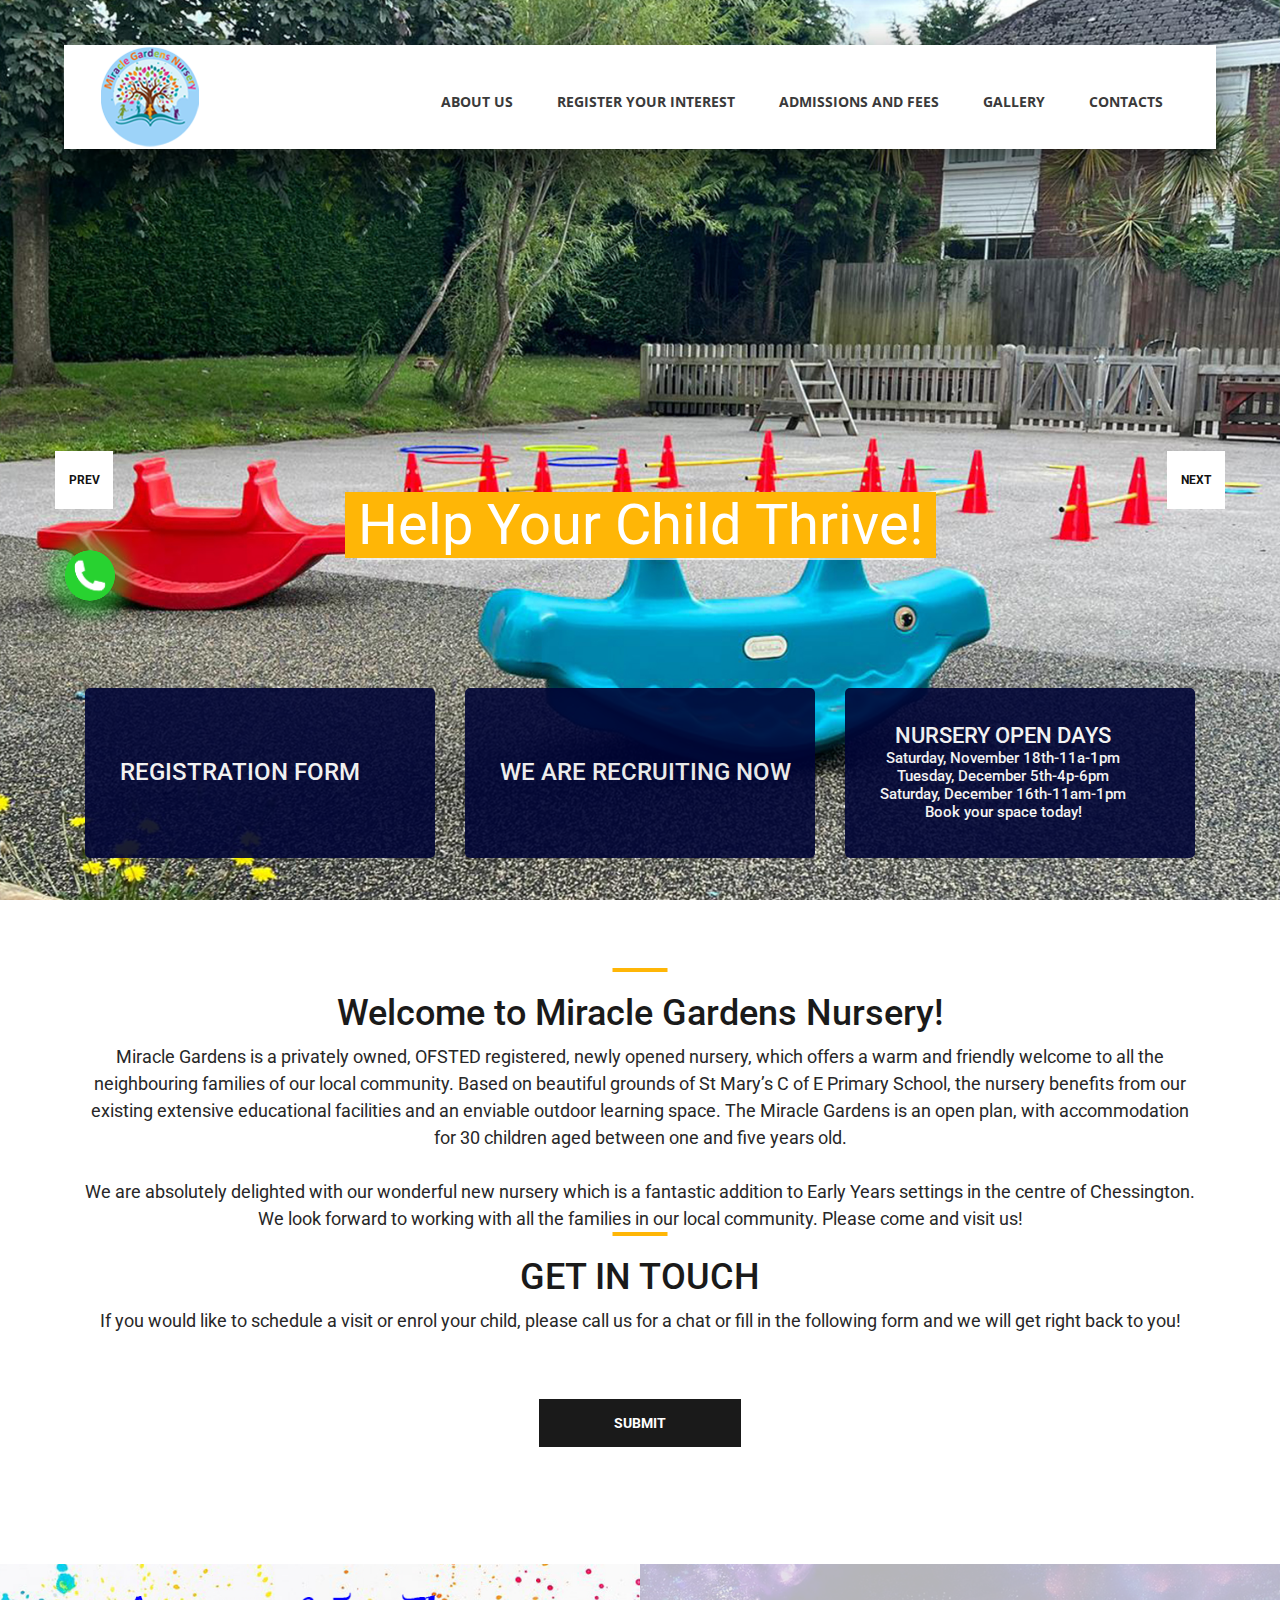
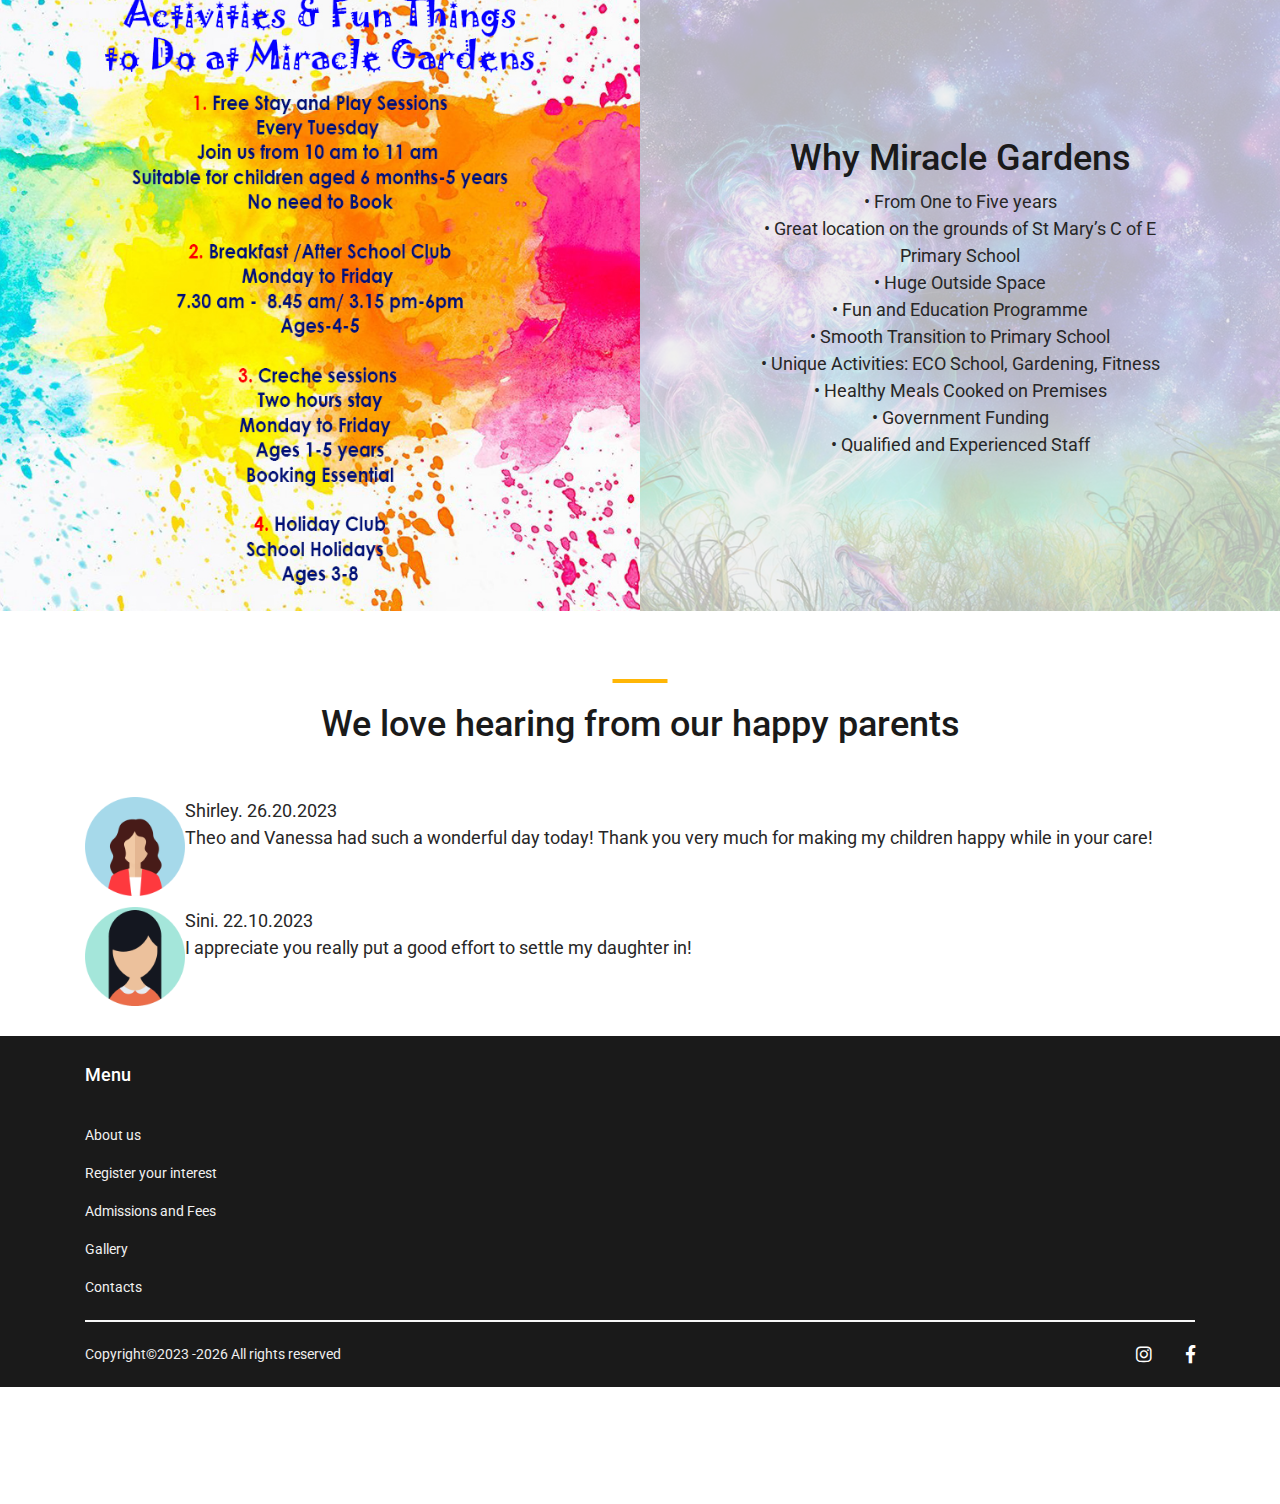
==== index.html @ a9e548b2 "vb" ====
<!DOCTYPE html>
<html lang="uk">
<head>
	<!-- Google tag (gtag.js) -->
<script async src="https://www.googletagmanager.com/gtag/js?id=G-5FJXS521YR"></script>
<script>
  window.dataLayer = window.dataLayer || [];
  function gtag(){dataLayer.push(arguments);}
  gtag('js', new Date());

  gtag('config', 'G-5FJXS521YR');
</script>
<title>Miracle Gardens Nursery</title>
<meta charset="utf-8">
<meta http-equiv="X-UA-Compatible" content="IE=edge">

<meta name="viewport" content="width=device-width, initial-scale=1">
<meta name="keywords" content="....">
<meta name="description" content="...">
<meta property="og:title" content="...">
<meta property="og:description" content="...">
<link rel="stylesheet" type="text/css" href="styles/bootstrap4/bootstrap.min.css">
<link href="plugins/fontawesome-free-5.0.1/css/fontawesome-all.css" rel="stylesheet" type="text/css">
<link rel="stylesheet" type="text/css" href="plugins/OwlCarousel2-2.2.1/owl.carousel.css">
<link rel="stylesheet" type="text/css" href="plugins/OwlCarousel2-2.2.1/owl.theme.default.css">
<link rel="stylesheet" type="text/css" href="plugins/OwlCarousel2-2.2.1/animate.css">
<link rel="stylesheet" type="text/css" href="styles/main_styles.css">
<link rel="stylesheet" type="text/css" href="styles/responsive.css">
</head>
<body>

<div class="super_container">

	<!-- Header -->

	<header class="header d-flex flex-row">
		<div class="header_content d-flex flex-row align-items-center">
			<!-- Logo -->
			<div class="logo_container">
				<div class="logo">
					<img src="images/logo.png" alt="" class="logo_img">
					
				</div>
			</div>

			<!-- Main Navigation -->
			<nav class="main_nav_container">
				<div class="main_nav">
					<ul class="main_nav_list">
						
						<li class="main_nav_item"><a href="about_us.html">About us</a></li>
						<li class="main_nav_item"><a href="form.html">Register your interest</a></li>
						<li class="main_nav_item"><a href="company.html">Admissions and Fees</a></li>
						<li class="main_nav_item"><a href="photo_galler.html">Gallery</a></li>
						<li class="main_nav_item"><a href="contact.html">Contacts</a></li>
					</ul>
				</div>
			</nav>
		</div>
		<div class="header_side d-flex flex-row justify-content-center align-items-center">
			<img src="images/phone-call.svg" alt="">
			<span>+44(0)78 7372 5965
			</span>
			
		</div>

		<!-- Hamburger -->
		<div class="hamburger_container">
			<i class="fas fa-bars trans_200"></i>
		</div>

	</header>
	<a href="tel:+4407873725965"><img src="images/tel.png" alt="" class="tel"></a>
	<!-- Menu -->
	<div class="menu_container menu_mm">

		<!-- Menu Close Button -->
		<div class="menu_close_container">
			<div class="menu_close"></div>
		</div>

		<!-- Menu Items -->
		<div class="menu_inner menu_mm">
			<div class="menu menu_mm">
				<ul class="menu_list menu_mm">
					
					<li class="menu_item menu_mm"><a href="about_us.html">About us</a></li>
					<li class="menu_item menu_mm"><a href="form.html">Register your interest</a></li>
					<li class="menu_item menu_mm"><a href="company.html">Admissions and Fees</a></li>
					<li class="menu_item menu_mm"><a href="photo_galler.html">Gallery</a></li>
					<li class="menu_item menu_mm"><a href="contact.html">Contacts</a></li>
				</ul>

				<!-- Menu Social -->
				
				<div class="menu_social_container menu_mm">
					<ul class="menu_social menu_mm">
						<li class="menu_social_item menu_mm"><a href="#"><i class="fab fa-instagram"></i></a></li>
						<li class="menu_social_item menu_mm"><a href="#"><i class="fab fa-facebook-f"></i></a></li>
					</ul>
				</div>

				
			</div>

		</div>

	</div>
	
	<!-- Home -->

	<div class="home">

		<!-- Hero Slider -->
		<div class="hero_slider_container">
			<div class="hero_slider owl-carousel">
				
				<!-- Hero Slide -->
				<div class="hero_slide">
					<div class="hero_slide_background" style="background-image:url(images/slider_background.jpg)"></div>
					<div class="hero_slide_container d-flex flex-column align-items-center justify-content-center">
						<div class="hero_slide_content text-center">
							<h1 data-animation-in="fadeInUp" data-animation-out="animate-out fadeOut"><span>Help Your Child Thrive!</span></h1>
						</div>
					</div>
				</div>
				
				<!-- Hero Slide -->
				<div class="hero_slide">
					<div class="hero_slide_background" style="background-image:url(images/slider_background1.jpg)"></div>
					<div class="hero_slide_container d-flex flex-column align-items-center justify-content-center">
						<div class="hero_slide_content text-center">
							<h1 data-animation-in="fadeInUp" data-animation-out="animate-out fadeOut"><span>Childcare Starts and Finishes with Love</span>  </h1>
						</div>
					</div>
				</div>
				
				<!-- Hero Slide -->
				<div class="hero_slide">
					<div class="hero_slide_background" style="background-image:url(images/slider_background2.jpg)"></div>
					<div class="hero_slide_container d-flex flex-column align-items-center justify-content-center">
						<div class="hero_slide_content text-center">
							<h1 data-animation-in="fadeInUp" data-animation-out="animate-out fadeOut"><span>The best care for your child</span></h1>
						</div>
					</div>
				</div>

			</div>

			<div class="hero_slider_left hero_slider_nav trans_200"><span class="trans_200">prev</span></div>
			<div class="hero_slider_right hero_slider_nav trans_200"><span class="trans_200">next</span></div>
		</div>

	</div>

	<div class="hero_boxes">
		<div class="hero_boxes_inner">
			<div class="container">
				<div class="row">

					<div class="col-lg-4 hero_box_col">
						<a href="form.html"><div class="hero_box d-flex flex-row align-items-center justify-content-start">
							
							<div class="hero_box_content">
								<h2 class="hero_box_title">REGISTRATION FORM</h2>
								
							</div>
						</div></a>
					</div>

					<div class="col-lg-4 hero_box_col">
						<a href="vacancies.html"><div class="hero_box d-flex flex-row align-items-center justify-content-start">
							
							<div class="hero_box_content">
								<h2 class="hero_box_title">WE ARE RECRUITING NOW</h2>
								
							</div>
						</div></a>
					</div>

					<div class="col-lg-4 hero_box_col">
						<a href="#"><div class="hero_box d-flex flex-row align-items-center justify-content-start">
							
							<div class="hero_box_content">
								<h2 class="hero_box_titleq">
									<div class="titleq">NURSERY OPEN DAYS</div>
									
									Saturday, November 18th-11a-1pm
									<br>Tuesday, December 5th-4p-6pm
									<br>Saturday, December 16th-11am-1pm
									<br>Book your space today!
									
									
								 </h2>
							
							</div>
						</div></a>
					</div>

				</div>
			</div>
		</div>
	</div>

	<!-- Popular -->

	<div class="popular page_section1">
		<div class="container">
			<div class="row">
				<div class="col">
					<div class="section_title text-center">
						<h1> Welcome to Miracle Gardens Nursery!</h1>
						<div class="info-title">  
							Miracle Gardens is a privately owned, OFSTED registered, newly opened nursery, which offers a warm and friendly welcome to all the neighbouring families of our local community.
							Based on beautiful grounds of St Mary’s C of E Primary School, the nursery benefits from our existing extensive educational facilities and an enviable outdoor learning space. 
							The Miracle Gardens is an open plan, with accommodation for 30 children aged between one and five years old.
							<br><br>We are absolutely delighted with our wonderful new nursery which is a fantastic addition to Early Years settings in the centre of Chessington. 
							We look forward to working with all the families in our local community. 
							Please come and visit us!
							
							</div>
							<div class="info-title">
								<h1>GET IN TOUCH</h1>
								If you would like to schedule a visit or enrol your child, please call us for a chat or fill in the following form and we will get right back to you!
								<div class=" d-flex flex-column align-items-center justify-content-center">
	
									<div class="text-center">
										
										<div class="button button_1 register_button mx-auto trans_200"><a href="contact.html">submit</a></div>
									</div>
								</div>
								
							</div>
					</div>
				</div>
			</div>

			
		</div>		
	</div>

	<!-- Register -->

	<div class="register">

		<div class="container-fluid">
			
			<div class="row row-eq-height">
				

				

				<div class="col-lg-6 nopadding">
					
					<!-- Register -->

					<div class="register_section d-flex flex-column align-items-center justify-content-center">
						<div class="search_background1" style="background-image:url(images/post_background.jpg);"></div>
						<div class="register_content text-center">
							
							
							
						</div>
					</div>

				</div>
				<div class="col-lg-6 nopadding">
					
					<!-- Search -->

					<div class="search_section d-flex flex-column align-items-center justify-content-center">
						<div class="search_background" style="background-image:url(images/search_background.jpg);"></div>
						<div class="search_content text-center">
							<h1 class="search_title">Why Miracle Gardens</h1>
							•	From One to Five years 
							<br>•	Great location on the grounds of St Mary’s C of E Primary School
							<br>•	Huge Outside Space
							<br>•	Fun and Education Programme
							<br>•	Smooth Transition to Primary School
							<br>•	Unique Activities: ECO School, Gardening, Fitness
							<br>•	Healthy Meals Cooked on Premises
							<br>•	Government Funding 
							<br>•	Qualified and Experienced Staff
							

							



						</div> 
					</div>

				</div>


			</div>
		</div>
	</div>

	<!-- Services -->

	<div class="popular page_section1">
		<div class="container">
			<div class="row">
				<div class="col">
					<div class="section_title text-center">
						<h1>We love hearing from our happy parents</h1>
						<div class="rec"><img src="images/per1.png" alt="" class="person">
							<div class="info-title1"> 
								Shirley. 26.20.2023
								<br>Theo and Vanessa had such a wonderful day today! 
								Thank you very much for making my children happy while in your care! 
								
							
							</div> </div>
							<div class="rec"><img src="images/per2.png" alt="" class="person">
								<div class="info-title1"> 
									Sini. 22.10.2023                                                                                     
<br>I appreciate you really put a good effort to settle my daughter in!

									
								
								</div> </div>
						
							
				</div>
			</div>

			
		</div>		
	</div>

	<!-- Testimonials -->

	

	<!-- Events -->

	

	<!-- Footer -->

	<footer class="footer">
		<div class="container">
			
			<!-- Newsletter -->

			

			<!-- Footer Content -->

			<div class="footer_content">
				<div class="row">

					<!-- Footer Column - About -->
				

					<!-- Footer Column - Menu -->

					<div class="col-lg-3 footer_col">
						<div class="footer_column_title">Menu</div>
						<div class="footer_column_content">
							<ul>
							
								<li class="footer_list_item"><a href="about_us.html">About us</a></li>
								<li class="footer_list_item"><a href="form.html">Register your interest</a></li>
								<li class="footer_list_item"><a href="company.html">Admissions and Fees</a></li>
								<li class="footer_list_item"><a href="photo_galler.html">Gallery</a></li>
								<li class="footer_list_item"><a href="contact.html">Contacts</a></li>
							</ul>
						</div>
					</div>

					<!-- Footer Column - Usefull Links -->

					

					<!-- Footer Column - Contact -->

					

				</div>
			</div>

			<!-- Footer Copyright -->

			<div class="footer_bar d-flex flex-column flex-sm-row align-items-center">
				<div class="footer_copyright">
					<span><!-- Link back to Colorlib can't be removed. Template is licensed under CC BY 3.0. -->
Copyright&copy;2023 -<script>document.write(new Date().getFullYear());</script> All rights reserved<i  aria-hidden="true"></i><a href="#"></a>
<!-- Link back to Colorlib can't be removed. Template is licensed under CC BY 3.0. --></span>
				</div>
				<div class="footer_social ml-sm-auto">
					<ul class="menu_social">
						<li class="menu_social_item"><a href="#"><i class="fab fa-instagram"></i></a></li>
						<li class="menu_social_item"><a href="#"><i class="fab fa-facebook-f"></i></a></li>
					</ul>
				</div>
			</div>

		</div>
	</footer>

</div>

<script src="js/jquery-3.2.1.min.js"></script>
<script src="styles/bootstrap4/popper.js"></script>
<script src="styles/bootstrap4/bootstrap.min.js"></script>
<script src="plugins/greensock/TweenMax.min.js"></script>
<script src="plugins/greensock/TimelineMax.min.js"></script>
<script src="plugins/scrollmagic/ScrollMagic.min.js"></script>
<script src="plugins/greensock/animation.gsap.min.js"></script>
<script src="plugins/greensock/ScrollToPlugin.min.js"></script>
<script src="plugins/OwlCarousel2-2.2.1/owl.carousel.js"></script>
<script src="plugins/scrollTo/jquery.scrollTo.min.js"></script>
<script src="plugins/easing/easing.js"></script>
<script src="js/custom.js"></script>

</body>
</html>
---- styles/main_styles.css ----
@charset "utf-8";
/* CSS Document */

/******************************

COLOR PALETTE




[Table of Contents]

1. Fonts
2. Body and some general stuff
3. Header
	3.1 Logo
	3.2 Main Nav
	3.3 Header Side
	3.4 Hamburger
4. Menu
	4.1 Menu Social
	4.2 Menu copyright
5. Home
	5.1 Hero Slider
	5.2 Hero Slider Navigation
6. Hero Boxes
7. Page Section
8. Buttons
9. Popular
10. Register
11. Search
	11.1 Search Form
12. Services
13. Testimonials
14. Events
15. Footer
	15.1 Newsletter
	15.2 Footer Content
	15.3 Footer Copyright


******************************/

/***********
1. Fonts
***********/

@import url('https://fonts.googleapis.com/css?family=Open+Sans:400,600,700,800|Roboto:400,500,700');

/*********************************
2. Body and some general stuff
*********************************/

*
{
	margin: 0;
	padding: 0;
	-webkit-font-smoothing: antialiased;
	-webkit-text-shadow: rgba(0,0,0,.01) 0 0 1px;
	text-shadow: rgba(0,0,0,.01) 0 0 1px;
}
body
{
	font-family: 'Roboto', sans-serif;
	font-size: 18px;
	font-weight: 400;
	background: #FFFFFF;
	color: #272727;
}
.info-title {
	text-align: center;
}
.info-title1 {
	text-align:left;
	margin-top: 50px;
}
.rec {
	width: 100%;
	height: 60px;
}
.person {
	max-width: 9%;
	float: left;
}
div
{
	display: block;
	position: relative;
	-webkit-box-sizing: border-box;
    -moz-box-sizing: border-box;
    box-sizing: border-box;
}
ul
{
	list-style: none;
	margin-bottom: 0px;
}
p
{
	font-family: 'Roboto', sans-serif;
	font-size: 14px;
	line-height: 2.29;
	font-weight: 400;
	color: #131313;
	-webkit-font-smoothing: antialiased;
	-webkit-text-shadow: rgba(0,0,0,.01) 0 0 1px;
	text-shadow: rgba(0,0,0,.01) 0 0 1px;
}
p a
{
	display: inline;
	position: relative;
	color: inherit;
	border-bottom: solid 1px #ffa07f;
	-webkit-transition: all 200ms ease;
	-moz-transition: all 200ms ease;
	-ms-transition: all 200ms ease;
	-o-transition: all 200ms ease;
	transition: all 200ms ease;
}
a, a:hover, a:visited, a:active, a:link
{
	text-decoration: none;
	-webkit-font-smoothing: antialiased;
	-webkit-text-shadow: rgba(0,0,0,.01) 0 0 1px;
	text-shadow: rgba(0,0,0,.01) 0 0 1px;
}
p a:active
{
	position: relative;
	color: #FF6347;
}
p a:hover
{
	color: #FFFFFF;
	background: #ffa07f;
}
p a:hover::after
{
	opacity: 0.2;
}
::selection
{
	background: #FFD266;
	color: #C88E00;
}
p::selection
{
	background: #FFD266;
	color: #C88E00;
}
h1{font-size: 36px;}
h2{font-size: 22px;}
h3{font-size: 18px;}
h4{font-size: 14px;}
h5{font-size: 11px;}
h1, h2, h3, h4, h5, h6
{
	font-family: 'Roboto', sans-serif;
	-webkit-font-smoothing: antialiased;
	-webkit-text-shadow: rgba(0,0,0,.01) 0 0 1px;
	text-shadow: rgba(0,0,0,.01) 0 0 1px;
}
h1::selection, 
h2::selection, 
h3::selection, 
h4::selection, 
h5::selection, 
h6::selection
{
	
}
::-webkit-input-placeholder
{
	font-size: 14px !important;
	font-weight: 500 !important;
	color: #a5a5a5 !important;
}
:-moz-placeholder /* older Firefox*/
{
	font-size: 14px !important;
	font-weight: 500 !important;
	color: #a5a5a5 !important;
}
::-moz-placeholder /* Firefox 19+ */ 
{
	font-size: 14px !important;
	font-weight: 500 !important;
	color: #a5a5a5 !important;
} 
:-ms-input-placeholder
{ 
	font-size: 14px !important;
	font-weight: 500 !important;
	color: #a5a5a5 !important;
}
::input-placeholder
{
	font-size: 14px !important;
	font-weight: 500 !important;
	color: #a5a5a5 !important;
}
.form-control
{
	color: #db5246;
}
section
{
	display: block;
	position: relative;
	box-sizing: border-box;
}
.clear
{
	clear: both;
}
.clearfix::before, .clearfix::after
{
	content: "";
	display: table;
}
.clearfix::after
{
	clear: both;
}
.clearfix
{
	zoom: 1;
}
.float_left
{
	float: left;
}
.float_right
{
	float: right;
}
.trans_200
{
	-webkit-transition: all 200ms ease;
	-moz-transition: all 200ms ease;
	-ms-transition: all 200ms ease;
	-o-transition: all 200ms ease;
	transition: all 200ms ease;
}
.trans_300
{
	-webkit-transition: all 300ms ease;
	-moz-transition: all 300ms ease;
	-ms-transition: all 300ms ease;
	-o-transition: all 300ms ease;
	transition: all 300ms ease;
}
.trans_400
{
	-webkit-transition: all 400ms ease;
	-moz-transition: all 400ms ease;
	-ms-transition: all 400ms ease;
	-o-transition: all 400ms ease;
	transition: all 400ms ease;
}
.trans_500
{
	-webkit-transition: all 500ms ease;
	-moz-transition: all 500ms ease;
	-ms-transition: all 500ms ease;
	-o-transition: all 500ms ease;
	transition: all 500ms ease;
}
.fill_height
{
	height: 100%;
}
.container1 {
	height: auto;
	width: 100%;
}
.super_container
{
	width: 100%;
	overflow: hidden;
}
.prlx_parent
{
	overflow: hidden;
}
.prlx
{
	height: 130% !important;
}
.nopadding
{
	padding: 0px !important;
}

/*********************************
3. Header
*********************************/

.header
{
	position: fixed;
	top: 45px;
	left: 50%;
	-webkit-transform: translateX(-50%);
	-moz-transform: translateX(-50%);
	-ms-transform: translateX(-50%);
	-o-transform: translateX(-50%);
	transform: translateX(-50%);
	width: 1318px;
	height: 104px;
	background: #FFFFFF;
	z-index: 10;
	-webkit-transition: all 200ms ease;
	-moz-transition: all 200ms ease;
	-ms-transition: all 200ms ease;
	-o-transition: all 200ms ease;
	transition: all 200ms ease;
}
.header.scrolled
{	
	top: 15px;
}
.header.scrolled .header_content::before
{
	box-shadow: 0px 20px 49px rgba(0,0,0,0.17);
}
.header_content
{
	width: calc(100% - 279px);
	height: 100%;
}
.header_content::before
{
	display: block;
	position: absolute;
	top: 0;
	left: 0;
	width: 100%;
	height: 100%;
	content: '';
	box-shadow: 0px 20px 49px rgba(0,0,0,0.67);
	z-index: -1;
}

/*********************************
3.1 Logo
*********************************/

.logo_container
{
	display: inline-block;
	padding-left: 36px;
}
.logo span
{
	font-family: 'Open Sans', sans-serif;
	font-size: 30px;
	font-weight: 900;
	color: #3a3a3a;
	vertical-align: middle;
	text-transform: uppercase;
	margin-left: 3px;
}

/*********************************
3.2 Main Nav
*********************************/

.main_nav_container
{
	display: inline-block;
	margin-left: auto;
	padding-right: 93px;
}
.main_nav
{
	margin-top: 7px;
}
.main_nav_item
{
	display: inline-block;
	margin-right: 40px;
}
.main_nav_item:last-child
{
	margin-right: 0px;
}
.main_nav_item a
{
	font-family: 'Open Sans', sans-serif;
	font-size: 14px;
	text-transform: uppercase;
	font-weight: 700;
	color: #3a3a3a;
	-webkit-transition: all 200ms ease;
	-moz-transition: all 200ms ease;
	-ms-transition: all 200ms ease;
	-o-transition: all 200ms ease;
	transition: all 200ms ease;
}
.main_nav_item a:hover
{
	color: #ffb606;
}

/*********************************
3.3 Header Side
*********************************/

.header_side
{
	width: 279px;
	height: 100%;
	background: #ffb606;
}
.header_side img
{
	width: 29px;
	height: 29px;
}
.header_side span
{
	display: block;
	position: relative;
	font-size: 18px;
	font-weight: 500;
	color: #FFFFFF;
	padding-left: 12px;
}

/*********************************
3.4 Hamburger
*********************************/

.hamburger_container
{
	position: absolute;
	top: 50%;
	-webkit-transform: translateY(-50%);
	-moz-transform: translateY(-50%);
	-ms-transform: translateY(-50%);
	-o-transform: translateY(-50%);
	transform: translateY(-50%);
	right: 20px;
	display: none;
	cursor: pointer;
}
.hamburger_container i
{
	font-size: 24px;
	padding: 10px;
	color: #3a3a3a;
}
.hamburger_container:hover i
{
	color: #ffb606;
}

/*********************************
4. Menu
*********************************/

.menu_container
{
	position: fixed;
	top: 0;
	right: -50vw;
	width: 50vw;
	height: 100vh;
	background: #FFFFFF;
	z-index: 12;
	-webkit-transition: all 0.6s ease;
	-moz-transition: all 0.6s ease;
	-ms-transition: all 0.6s ease;
	-o-transition: all 0.6s ease;
	transition: all 0.6s ease;
	visibility: hidden;
	opacity: 0;
}
.menu_container.active
{
	visibility: visible;
	opacity: 1;
	right: 0;
}
.menu
{
	position: absolute;
	top:150px;
	left: 0;
	padding-left: 15%;
}
.menu_list
{
	-webkit-transform: translateY(3.5rem);
	-moz-transform: translateY(3.5rem);
	-ms-transform: translateY(3.5rem);
	-o-transform: translateY(3.5rem);
	transform: translateY(3.5rem);
	-webkit-transition: all 200ms ease;
	-moz-transition: all 200ms ease;
	-ms-transition: all 200ms ease;
	-o-transition: all 200ms ease;
	transition: all 1000ms 600ms ease;
	opacity: 0;
}
.menu_container.active .menu_list
{
	-webkit-transform: translateY(0px);
	-moz-transform: translateY(0px);
	-ms-transform: translateY(0px);
	-o-transform: translateY(0px);
	transform: translateY(0px);
	opacity: 1;
}
.menu_item
{
	margin-bottom: 9px;
}
.menu_item a
{
	font-family: 'Open Sans', sans-serif;
	font-size: 36px;
	font-weight: 700;
	color: #3a3a3a;
	-webkit-transition: all 200ms ease;
	-moz-transition: all 200ms ease;
	-ms-transition: all 200ms ease;
	-o-transition: all 200ms ease;
	transition: all 200ms ease;
}
.menu_item a:hover
{
	color: #ffb606;
}
.menu_close_container
{
	position: absolute;
	top: 86px;
	right: 79px;
	width: 21px;
	height: 21px;
	cursor: pointer;
	-webkit-transform: rotate(45deg);
	-moz-transform: rotate(45deg);
	-ms-transform: rotate(45deg);
	-o-transform: rotate(45deg);
	transform: rotate(45deg);
}
.menu_close
{
	top: 9px;
	width: 21px;
	height: 3px;
	background: #3a3a3a;
	-webkit-transition: all 200ms ease;
	-moz-transition: all 200ms ease;
	-ms-transition: all 200ms ease;
	-o-transition: all 200ms ease;
	transition: all 200ms ease;
}
.menu_close::after
{
	display: block;
	position: absolute;
	top: -9px;
	left: 9px;
	content: '';
	width: 3px;
	height: 21px;
	background: #3a3a3a;
	-webkit-transition: all 200ms ease;
	-moz-transition: all 200ms ease;
	-ms-transition: all 200ms ease;
	-o-transition: all 200ms ease;
	transition: all 200ms ease;
}
.menu_close_container:hover .menu_close,
.menu_close_container:hover .menu_close::after
{
	background: #ffb606;
}

/*********************************
4.1 Menu Social
*********************************/

.menu_social_container
{
	margin-top: 100px;
	-webkit-transform: translateY(3.5rem);
	-moz-transform: translateY(3.5rem);
	-ms-transform: translateY(3.5rem);
	-o-transform: translateY(3.5rem);
	transform: translateY(3.5rem);
	-webkit-transition: all 1000ms 1000ms ease;
	-moz-transition: all 1000ms 1000ms ease;
	-ms-transition: all 1000ms 1000ms ease;
	-o-transition: all 1000ms 1000ms ease;
	transition: all 1000ms 1000ms ease;
	opacity: 0;
	padding-left: 4px;
}
.menu_social_item
{
	display: inline-block;
	margin-right: 30px;
}
.menu_social_item a i
{
	color: #3a3a3a;
}
.menu_social_item a i:hover
{
	color: #ffb606;
}
.menu_container.active .menu_social_container
{
	-webkit-transform: translateY(0px);
	-moz-transform: translateY(0px);
	-ms-transform: translateY(0px);
	-o-transform: translateY(0px);
	transform: translateY(0px);
	opacity: 1;
}

/*********************************
4.2 Menu copyright
*********************************/

.menu_copyright
{
	margin-top: 60px;
	-webkit-transform: translateY(3.5rem);
	-moz-transform: translateY(3.5rem);
	-ms-transform: translateY(3.5rem);
	-o-transform: translateY(3.5rem);
	transform: translateY(3.5rem);
	-webkit-transition: all 1000ms 1200ms ease;
	-moz-transition: all 1000ms 1200ms ease;
	-ms-transition: all 1000ms 1200ms ease;
	-o-transition: all 1000ms 1200ms ease;
	transition: all 1000ms 1200ms ease;
	opacity: 0;
	padding-left: 3px;
}
.menu_container.active .menu_copyright
{
	-webkit-transform: translateY(0px);
	-moz-transform: translateY(0px);
	-ms-transform: translateY(0px);
	-o-transform: translateY(0px);
	transform: translateY(0px);
	opacity: 1;
}

/*********************************
5. Home
*********************************/

.home
{
	width: 100%;
	height: 100vh;
}

/*********************************
5.1 Hero Slider
*********************************/

.hero_slider_container
{
	width: 100%;
	height: 100%;
}
.hero_slide
{
	width: 100%;
	height: 100%;
}
.hero_slide_background
{
	position: absolute;
	top: 0;
	left: 0;
	width: 100%;
	height: 100%;
	background-repeat: no-repeat;
	background-size: cover;
	background-position: center center;
}
.hero_slide_container
{
	width: 100%;
	height: 100vh;
}
.hero_slide_content
{
	max-width: 60%;
	-webkit-transform: translateY(70px);
	-moz-transform: translateY(70px);
	-ms-transform: translateY(70px);
	-o-transform: translateY(70px);
	transform: translateY(70px);
}
.hero_slide_content h1
{
	margin-top: 20px;
	font-size: 45px;
	font-weight: 400;
	color: #ffffff;
	background: #ffffffab;
}
.hero_slide_content h1 span
{
	background: #ffb606;
	padding-left: 13px;
	padding-right: 13px;
	margin-left: -12px;
	margin-right: -12px;
}
.animated
{
	-webkit-animation-duration : 1s !important;
	animation-duration : 1s !important;
	-webkit-animation-delay : 500ms;
	animation-delay : 500ms;
}
.animate-out
{
	-webkit-animation-delay : 0ms;
	animation-delay : 0ms;
}

/*********************************
5.2 Hero Slider Navigation
*********************************/

.hero_slider_nav
{
	display: -webkit-box;
	display: -moz-box;
	display: -ms-flexbox;
	display: -webkit-flex;
	display: flex;
	flex-direction: column;
	justify-content: center;
	align-items: center;
	position: absolute;
	top: 50%;
	-webkit-transform: translateY(-50%);
	-moz-transform: translateY(-50%);
	-ms-transform: translateY(-50%);
	-o-transform: translateY(-50%);
	transform: translateY(calc(-50% + 30px));
	width: 58px;
	height: 58px;
	background: #FFFFFF;
	z-index: 9;
	cursor: pointer;
}
.hero_slider_nav:hover
{
	background: #ffb606;
}
.hero_slider_nav:hover span
{
	color: #FFFFFF;
}
.hero_slider_nav span
{
	display: block;
	text-transform: uppercase;
	font-size: 12px;
	font-weight: 700;
	color: #121212;
	line-height: 1;
}
.hero_slider_left
{
	left: 4.32%;
}
.hero_slider_right
{
	right: 4.32%;
}

/*********************************
6. Hero Boxes
*********************************/

.hero_boxes
{
	width: 100%;
	height: 0px;
	z-index: 9;
	padding-top: 0px;
}
.hero_boxes_inner
{
	position: absolute;
	top: -212px;
	left: 0;
	width: 100%;
}
.hero_box
{
	width: 100%;
	height: 170px;
	background: #000536;
	padding-left: 35px;
	cursor: pointer;
	opacity: 0.9;
	border-radius: 5px;
}
.hero_box:hover
{
	background: #ffb606;
}
.hero_box img
{
	width: 62px;
	height: auto;
	margin-top: -6px;
}
.svg path
{
	fill: #ffb606;
}
.hero_box svg
{
	
	height: auto;
}
.hero_box:hover svg path
{
	fill: #FFFFFF;
}
.hero_box_content
{
	
	padding-top: 11px;
	margin-top: -6px;

}

.hero_box_title
{
	font-size: 24px;
	font-weight: 500;
	color: #FFFFFF;
	margin-bottom: 7px;
	text-align: center;
	
}
.hero_box_titleq
{
	font-size: 15px;
	font-weight: 500;
	color: #FFFFFF;
	margin-bottom: 7px;
	text-align: center;
	margin-right: 10px;
}
.titleq {
	font-size: 22px;
	font-weight: 500;
	color: #FFFFFF;

	text-align: center;

}
.hero_box_link
{
	font-size: 12px;
	font-weight: 500;
	text-transform: uppercase;
	color: #FFFFFF;
	padding-left: 3px;
}
.hero_box_link:hover
{
	color: #1a1a1a;
}

/*********************************
7. Page Section
*********************************/

.page_section
{
	padding-top: 117px;
	padding-bottom: 37px;
}
.page_section1
{

	padding-bottom: 117px;
}
.section_title
{

}
.section_title h1
{
	display: block;
	color: #1a1a1a;
	font-weight: 500;
	padding-top: 24px;
}
.section_title h1::before
{
	display: block;
	position: absolute;
	top: 0;
	left: 50%;
	-webkit-transform: translateX(-50%);
	-moz-transform: translateX(-50%);
	-ms-transform: translateX(-50%);
	-o-transform: translateX(-50%);
	transform: translateX(-50%);
	width: 55px;
	height: 4px;
	content: '';
	background: #ffb606;
}

/*********************************
8. Buttons
*********************************/

.button
{
	cursor: pointer;
}
.button:hover
{
	box-shadow: 0px 10px 20px rgba(0,0,0,0.2);
}
.button a
{
	font-size: 14px;
	line-height: 48px;
	font-weight: 700;
	text-transform: uppercase;
}
.button_1
{
	width: 202px;
	height: 48px;
}

/*********************************
9. Popular
*********************************/

.popular
{
	margin-top: 68px;
}
.popular1
{
	margin-top: 10px;
}
.course_boxes
{
	margin-top: 68px;
}
.card
{
	display: block;
	background: #ffffff;
	border: none;
}
.card-img-top
{
	border-top-left-radius: 0px;
    border-top-right-radius: 0px;
}
.card-body
{
	padding-top: 0px;
	padding-bottom: 0px;
	padding-left: 15px;
	padding-right: 15px;
}
.card-title
{
	margin-top: 55px;
}
.card-title a
{
	font-size: 22px;
	font-weight: 500;
	color: #1a1a1a;
	line-height: 1.2;
}
.card-title a:hover
{
	color: #a5a5a5;
}
.card-text
{
	font-size: 16px;
	font-weight: 500;
	color: #303030;
	margin-top: -12px;
	
}
.card-text1
{
	font-size: 16px;
	font-weight: 500;
	color: #303030;
	margin-top: 12px;
	margin-bottom: 15px;
	background-image: url("/images/888.jpg");
}
.card-text1
{
	font-size: 16px;
	font-weight: 500;
	color: #303030;
	margin-top: 12px;
	margin-bottom: 15px;
	background-image: url("/images/999.jpg");
}
.card-text3
{
	font-size: 16px;
	font-weight: 500;
	color: #303030;
	margin-top: 12px;
	margin-bottom: 15px;
	background-image: url("/images/666.jpg");
	margin-left: 7px;
	margin-right: 7px;
	text-align: justify;
}
.price_box
{
	width: 100%;
	height: 67px;
	background: #eaebec;
	margin-top: 41px;
	
}
.course_author_image
{
	width: 46px;
	height: 46px;
	border-radius: 50%;
	overflow: hidden;
}
.course_author_name
{
	font-size: 14px;
	font-weight: 500;
	color: #1a1a1a;
	padding-left: 20px;
	margin-top: 7px;
}
.course_author_name span
{
	color: #a5a5a5;
}
.course_price
{
	width: 350px;
	height: 67px;
	background: #ffb606;
	margin-left: auto;
}
.course_price span
{
	color: #FFFFFF;
	font-size: 18px;
	font-weight: 500;
	margin-top: 7px;
}

/*********************************
10. Register
*********************************/

.register
{
	width: 100%;
}
.register_section
{
	width: 100%;
	background: #ffb606;
	padding-top: 156px;
	padding-bottom: 161px;
	height: 100%;
	
}
.register_section1
{
	width: 100%;
	background: #ffb606;
	padding-top: 156px;
	padding-bottom: 161px;
	height: 100%;
	
}
.register_content
{
	height: 330px;
	width: 522px;
}
.register_title
{
	color: #FFFFFF;
	margin-bottom: 16px;
	line-height: 1.63;
}
.register_title:last-child
{
	margin-bottom: 0px;
}
.register_title	span
{
	color: #1a1a1a;
}
.register_text
{
	color: #FFFFFF;
	font-weight: 500;
	margin-top: 32px;
	padding-left: 25px;
	padding-right: 25px;
	margin-bottom: 0px;
	font-size: 18px;
}
.register_button
{
	background: #1a1a1a;
	margin-top: 65px;
}
.register_button a
{
	color: #FFFFFF;
}

/*********************************
11. Search
*********************************/

.search_section
{
	width: 100%;
	height: 100%;
	background: #ececec;
}
.search_content
{
	width: 522px;
}
.search_background1
{
	position: absolute;
	top: 0;
	left: 0;
	width: 100%;
	height: 100%;
	background-repeat: no-repeat;
	background-position: center center;
	background-size: cover;
	
}
.search_background
{
	position: absolute;
	top: 0;
	left: 0;
	width: 100%;
	height: 100%;
	background-repeat: no-repeat;
	background-position: center center;
	background-size: cover;
	opacity: 0.23;
}
.search_title
{
	color: #1a1a1a;
	margin-top: 20px;
}

/*********************************
11.1 Search Form
*********************************/

.search_form
{
	margin-top: 57px;
}
.input_field
{
	width: 100%;
	height: 42px;
	background: #FFFFFF;
	box-sizing: border-box;
	border: solid 2px #FFFFFF;
	padding-left: 25px;
	margin-bottom: 24px;
}
input:last-of-type
{
	margin-bottom: 0px;
}
.input_field:focus
{
	outline: none !important;
	border: solid 2px #ffb606;
}
.search_submit_button
{
	width: 100%;
	height: 48px;
	background: #ffb606;
	color: #FFFFFF;
	font-size: 14px;
	text-transform: uppercase;
	font-weight: 700;
	margin-top: 28px;
	border: none;
	cursor: pointer;
}
.search_submit_button:hover
{
	box-shadow: 0px 10px 20px rgba(0,0,0,0.2);
}
.search_submit_button:focus
{
	outline: solid 2px #FFFFFF;
}

/*********************************
12. Services
*********************************/

.services
{
	padding-bottom: 76px;
}
.services_row
{
	margin-top: 65px;
}
.service_item
{
	margin-bottom: 41px;
}
.service_item h3
{
	font-family: 'Roboto', sans-serif;
	font-size: 22px;
	font-weight: 500;
	color: #1a1a1a;
	margin-bottom: 13px;
}
.service_item p
{
	font-size: 14px;
	font-weight: 500;
	color: #a5a5a5;
	max-width: 100%;
	margin-bottom: 0px;
}
.icon_container
{
	height: 41px;
	width: auto;
	margin-bottom: 30px;
}
.icon_container img
{
	height: 100%;
}

/*********************************
13. Testimonials
*********************************/

.testimonials
{
	width: 100%;
	background: #1a1a1a;
}
.testimonials_background_container
{
	position: absolute;
	top: 0;
	left: 0;
	width: 100%;
	height: 100%;
}
.testimonials_background
{
	width: 100%;
	height: 100%;
	background-repeat: no-repeat;
	background-size: cover;
	background-position: center center;
	opacity: 0.27;
}
.testimonials .section_title h1
{
	color: #FFFFFF;
}
.testimonials_slider_container
{
	padding-left: 30px;
	padding-right: 30px;
	margin-top: 56px;
}
.testimonials_item
{
	width: 100%;
	padding-bottom: 75px;
}
.quote
{
	font-size: 36px;
	color: #ffb606;
}
.testimonials_text
{
	color: #FFFFFF;
	margin-bottom: 0px;
}
.testimonial_user
{
	margin-top: 43px;
}
.testimonial_image
{
	width: 98px;
	height: 98px;
	border-radius: 50%;
	overflow: hidden;
}
.testimonial_image img
{
	width: 100%;
	height: auto;
}
.testimonial_name
{
	font-size: 16px;
	font-weight: 700;
	text-transform: uppercase;
	color: #f6af03;
	margin-top: 21px;
}
.testimonial_title
{
	font-size: 14px;
	font-weight: 500;
	color: #FFFFFF;
	margin-top: 6px;
}
.testimonials_slider .owl-dots
{
	display: -webkit-box !important;
	display: -moz-box !important;
	display: -ms-flexbox !important;
	display: -webkit-flex !important;
	display: flex !important;
	flex-direction: row !important;
	justify-content: center;
	align-items: center;
}
.testimonials_slider .owl-dot span
{
	width: 8px !important;
	height: 8px !important;
	border: solid 2px #FFFFFF;
	background: transparent !important;
}
.testimonials_slider .owl-dot.active span
{
	width: 16px !important;
	height: 16px !important;
	border: none;
	background: #ffb606 !important;
}

/*********************************
14. Events
*********************************/

.event_items
{
	margin-top: 68px;
}
.event_item
{
	margin-bottom: 56px;
}
.event_item:last-child
{
	margin-bottom: 0px;
}
.event_date
{
	width: 131px;
	height: 131px;
	border: solid 2px #ffb606;
	margin-bottom: 18px;
}
.event_day
{
	font-size: 48px;
	font-weight: 700;
	color: #ffb606;
	margin-bottom: 1px;
	line-height: 1;
}
.event_month
{
	font-size: 16px;
	font-weight: 700;
	color: #ffb606;
}
.event_name a
{
	font-size: 22px;
	font-weight: 500;
	color: #1a1a1a;
}
.event_name a:hover
{
	color: #ffb606;
}
.event_location
{
	font-size: 14px;
	font-weight: 500;
	color: #1a1a1a;
	margin-top: 2px;
}
.event_content p
{
	font-weight: 500;
	color: #a5a5a5;
	margin-top: 21px;
	margin-bottom: 13px;
}
.event_image
{

}
.event_image img
{
	width: 100%;
}

/*********************************
15. Footer
*********************************/

.footer
{
	width: 100%;
	margin-top: 30px;
	background: #1a1a1a;
}
.footer .section_title h1
{
	color: #FFFFFF;
}

/*********************************
15.1 Newsletter
*********************************/

.newsletter
{
	padding-bottom: 85px;
	border-bottom: solid 2px #4d4e4e;
}
.newsletter_form_container
{
	width: 60%;
	margin-top: 48px;
}
.newsletter_email
{
	width: calc(100% - 164px);
	height: 42px;
	border: none;
	padding-left: 27px;
	font-weight: 500;
	color: #f8f8f8;
}
.newsletter_email:focus
{
	outline: solid 2px #ffb606;
}
.newsletter_submit_btn
{
	width: 164px;
	height: 42px;
	border: none;
	background: #ffb606;
	color: #FFFFFF;
	font-size: 14px;
	font-weight: 500;
	cursor: pointer;
}
.newsletter_submit_btn:focus
{
	border: solid 2px #FFFFFF;
}

/*********************************
15.2 Footer Content
*********************************/

.footer_content 
{
	padding-top: 10px;
	padding-bottom: 10px;
	border-bottom: solid 2px #f7f7f7;
}
.footer_content .logo_container
{
	padding-left: 0px;
}
.footer_content .logo span
{
	color: #FFFFFF;
}
.footer_about_text
{
	margin-top: 24px;
	margin-bottom: 0px;
	padding-right: 20px;
}
.footer_column_title
{
	font-size: 18px;
	font-weight: 500;
	color: #FFFFFF;
	padding-top: 15px;
}
.footer_column_content
{
	margin-top: 32px;
}
.footer_list_item
{
	margin-bottom: 11px;
}
.footer_list_item a
{
	font-size: 14px;
	color: #f1f1f1;
	-webkit-transition: all 200ms ease;
	-moz-transition: all 200ms ease;
	-ms-transition: all 200ms ease;
	-o-transition: all 200ms ease;
	transition: all 200ms ease;
}
.footer_list_item a:hover
{
	color: #ffb606;
}
.footer_contact_item
{
	font-size: 14px;
	font-weight: 400;
	color: #eeeeee;
	margin-bottom: 22px;
}
.footer_contact_item:last-child
{
	margin-bottom: 0px;
}
.footer_copyright {
	color: #eeeeee;
	font-size: 14px;
}
.footer_contact_icon
{
	display: inline-block;
	width: 24px;
	height: 24px;
	vertical-align: middle;
	margin-right: 10px;
}
.footer_contact_icon img
{
	width: 100%;
}

/*********************************
15.3 Footer Copyright
*********************************/

.footer_bar
{
	padding-top: 19px;
	padding-bottom: 19px;
}
.footer_social .menu_social_item a i
{
	color: #FFFFFF;
}
.footer_social .menu_social_item a i:hover
{
	color: #ffb606;
}
.footer_social .menu_social_item:last-child
{
	margin-right: 0px;
}
.tel {
	position: fixed;
	top: 550px;
	left: 7%;
	-webkit-transform: translateX(-50%);
	-moz-transform: translateX(-50%);
	-ms-transform: translateX(-50%);
	-o-transform: translateX(-50%);
	transform: translateX(-50%);
	max-width: 4%;
	z-index: 10;
	-webkit-transition: all 200ms ease;
	-moz-transition: all 200ms ease;
	-ms-transition: all 200ms ease;
	-o-transition: all 200ms ease;
	transition: all 200ms ease;
box-shadow: 0 0 15px 15px #28d23079;
border-radius: 100px;
}

/*********************************
15.3 Form
*********************************/

form input,
form select,
form textarea,
form fieldset,
form optgroup,
form label,
.StripeElement {
  font-family: inherit;
  font-size: 100%;
  color: inherit;
  border: none;
  border-radius: 0;
  display: block;
  width: 100%;
  padding: 0;
  margin: 0;
  -webkit-appearance: none;
  -moz-appearance: none;
}
#complaint {
	height: 100px;
}
form label,
form legend {
  font-size: 0.825rem;
  margin-bottom: 0.5rem;
}
/* border, padding, margin, width */
form input,
form select,
form textarea,
.StripeElement {
  box-sizing: border-box;
  border: 1px solid rgba(0, 0, 0, 0.2);
  background-color: rgba(255, 255, 255, 0.9);
  padding: 0.75em 1rem;
  margin-bottom: 1.5rem;
}
form input:focus,
form select:focus,
form textarea:focus,
.StripeElement:focus {
  background-color: white;
  outline-style: solid;
  outline-width: thin;
  outline-color: gray;
  outline-offset: -1px;
}
form [type="text"],
form [type="email"],
.StripeElement {
  width: 100%;
}
form [type="button"],
form [type="submit"],
form [type="reset"] {
  width: auto;
  cursor: pointer;
  -webkit-appearance: button;
  -moz-appearance: button;
  appearance: button;
}
form [type="button"]:focus,
form [type="submit"]:focus,
form [type="reset"]:focus {
  outline: none;
}

form select {
  text-transform: none;
}
.table1 {
	width: 100%;
	height: 250px;
	
}
.t1_1 {
	width: 100%;
height: 50px;
background: #ffbf6c;
border: solid 1px;
}
.t1_2,.t1_3,.t1_4,.t1_5 {
	width: 100%;
height: 50px;


}
.t1_2_1,.t1_2_2,.t1_2_3 {
	width: 33.33%;
	height: 50px;
	background: #bebdff;
	float: left;
	border: solid 1px;
}
.t1_2_2_1{
	width: 100%;
	height: 25px;
	background: #ffbf6c;
	
}
.t1_2_2_2{
	width: 100%;
	height: 25px;
	
	
}
.t1_2_3_1{
	width: 100%;
	height: 25px;
	background: #ffbf6c;
	
}
.t1_2_3_2 {
	width: 100%;
	height: 25px;
	
	
}
.t1_3_1,.t1_3_2,.t1_3_3{
	width: 33.33%;
	height: 50px;
	background: #bebdff;
	float: left;
	border: solid 1px;
}
.t1_4_1,.t1_4_2,.t1_4_3{
	width: 33.33%;
	height: 50px;
	background: #bebdff;
	float: left;
	border: solid 1px;
}
.t1_5_1,.t1_5_2,.t1_5_3{
	width: 33.33%;
	height: 50px;
	background: #bebdff;
	float: left;
	border: solid 1px;
}
.table2 {
	width: 100%;
	height: 400px;
	margin-top: 30px;
}
.t2_1 {
	width: 100%;
	height: 50px;
	background: #ffbf6c;
border: solid 1px;
}
.t2_2,.t2_3,.t2_4,.t2_5,.t2_6,.t2_7,.t2_8 {
	width: 100%;
	height: 50px;
	background: #bebdff;
}
.t2_2_1,.t2_3_1,.t2_4_1,.t2_5_1,.t2_6_1,.t2_7_1,.t2_8_1 {
	width: 25%;
	height: 50px;
	float: left;
	border: solid 1px;
	font-size: 17px;
}
.t2_2_2,.t2_2_3,.t2_2_4,.t2_2_5,.t2_2_6,.t2_3_2,.t2_3_3,.t2_3_4,.t2_3_5,.t2_3_6,.t2_4_2,.t2_4_3,.t2_4_4,.t2_4_5,.t2_4_6,.t2_5_2,.t2_5_3,.t2_5_4,.t2_5_5,.t2_5_6,.t2_6_2,.t2_6_3,.t2_6_4,.t2_6_5,.t2_6_6,.t2_7_2,
.t2_7_3,.t2_7_4,.t2_7_5,.t2_7_6,.t2_8_2,.t2_8_3,.t2_8_4,.t2_8_5,.t2_8_6 {
	width: 15%;
	height: 50px;
	float: left;
	border: solid 1px;
	font-size: 17px;
}
---- styles/responsive.css ----
@charset "utf-8";
/* CSS Document */

/******************************

[Table of Contents]

1. 1600px
2. 1440px
3. 1280px
4. 1199px
5. 1024px
6. 991px
7. 959px
8. 880px
9. 768px
10. 767px
11. 539px
12. 479px
13. 400px

******************************/

/************
1. 1600px
************/

@media only screen and (max-width: 1600px)
{
	
}

/************
2. 1440px
************/

@media only screen and (max-width: 1440px)
{
	
}

/************
3. 1380px
************/

@media only screen and (max-width: 1380px)
{
	.header
	{
		width: 1200px;
	}
	.header_content
	{
		width: calc(100% - 219px);
	}
	.main_nav_container
	{
		padding-right: 63px;
	}
	.header_side
	{
		width: 219px;
	}
	.header_side span
	{
		font-size: 14px;
	}
	.header_side img
	{
		width: 20px;
		height: 20px;
	}
}

/************
3. 1280px
************/

@media only screen and (max-width: 1280px)
{
	.header
	{
		width: 90%;
	}
	.header_content
	{
		width: 100%;
	}
	.header_side
	{
		display: none !important;
	}
	.main_nav_container
	{
		padding-right: 53px;
	}
	.hero_slide_content h1
	{
		font-size: 56px;
	}
	.card-title
	{
		font-size: 30px;
	}
	.register_content,
	.search_content
	{
		width: 442px;
	}
}

/************
4. 1199px
************/

@media only screen and (max-width: 1199px)
{
	.hero_box
	{
		padding-left: 20px;
	}
}

/************
4. 1100px
************/

@media only screen and (max-width: 1100px)
{
	
}

/************
5. 1024px
************/

@media only screen and (max-width: 1024px)
{
	.main_nav_item
	{
		margin-right: 33px;
	}
}

/************
6. 991px
************/

@media only screen and (max-width: 991px)
{
	.main_nav_container
	{
		display: none;
	}
	.logo_container
	{
		padding-left: 30px;
	}
	.hamburger_container
	{
		display: block;
	}
	.hero_slide_content h1
	{
		font-size: 48px;
	}
	.hero_boxes
	{
		width: 100%;
		height: auto;
		padding-top: 117px;
	}
	.hero_boxes_inner
	{
		position: relative;
		top: auto;
		left: auto;
	}
	.hero_box
	{
		padding-left: 50px;
	}
	.hero_box_col
	{
		margin-bottom: 30px;
	}
	.hero_box_col:last-child
	{
		margin-bottom: 0px;
	}
	.course_box
	{
		margin-bottom: 80px;
	}
	.course_box:last-child
	{
		margin-bottom: 0px;
	}
	.search_section
	{
		padding-top: 156px;
		padding-bottom: 161px;
	}
	.register_content,
	.search_content
	{
		width: 75%;
	}
	.testimonials_slider_container
	{
		padding-left: 0px;
		padding-right: 0px;
	}
	.event_date
	{
		margin-top: 30px;
	}
	.event_name
	{
		margin-top: 17px;
	}
	.event_content p
	{
		margin-bottom: 0px;
	}
	.newsletter_form_container
	{
		width: 90%;
	}
	.footer_col
	{
		margin-bottom: 30px;
	}
	.footer_col:last-child
	{
		margin-bottom: 0px;
	}
}

/************
7. 959px
************/

@media only screen and (max-width: 959px)
{
	
}

/************
8. 880px
************/

@media only screen and (max-width: 880px)
{
	
}

/************
9. 768px
************/

@media only screen and (max-width: 768px)
{
	
}

/************
10. 767px
************/

@media only screen and (max-width: 767px)
{
	.menu_container
	{
		right: -100vw;
		width: 100vw;
		height: 100vh;
	}
	.newsletter_email
	{
		width: 100%;
	}
	.newsletter_submit_btn
	{
		margin-top: 15px;
	}
}

/************
11. 575px
************/

@media only screen and (max-width: 575px)
{
	h1{font-size: 24px;}
	p{font-size:13px;}
	.header
	{
		height: 74px;
	}
	.logo_container
	{
		padding-left: 15px;
	}
	.logo_img {
		max-width: 100%;
	}
	.logo img
	{
		width: 70px;
	}
	.logo span
	{
		font-size: 16px;
	}
	.hamburger_container
	{
		right: 5px;
	}
	.menu
	{
		top: 70px;
	}
	.menu_item
	{
		margin-bottom: 0px;
	}
	.menu_item a
	{
		font-size: 24px;
	}
	.menu_copyright
	{
		display: none;
	}
	.menu_social_container
	{
		margin-top: 50px;
	}
	.menu_close_container
	{
		right: 30px;
		top: 34px;
	}
	.hero_slider_nav
	{
		display: none;
	}
	.hero_slide_content
	{
		max-width: 100%;
		padding-left: 15px;
		padding-right: 15px;
	}
	.card-title
	{
		margin-top: 30px;
	}
	.card-title a
	{
		font-size: 20px;
	}
	.card-text
	{
		

	font-size: 15px;
	
	color: #303030;
	

	}
	.card-text1
{
	font-size: 16px;
	font-weight: 500;
	color: #303030;
	margin-top: 12px;
	text-align: center;
	margin-left: 5px;
	margin-right: 5px;
}
	.price_box
	{
		margin-top: 37px;
	}
	.register_section,
	.search_section
	{
		padding-top: 115px;
		padding-bottom: 120px;
	}
	.register_content,
	.search_content
	{
		width: 100%;
		padding-left: 15px;
		padding-right: 15px;
	}
	.register_text
	{
		margin-top: 25px;
	}
	.register_button
	{
		margin-top: 53px;
	}
	.testimonials_slider .owl-dots
	{
		display: none !important;
	}
	.testimonials_item
	{
		padding-bottom: 0px;
	}
	.event_date
	{
		width: 100px;
		height: 100px;
	}
	.event_day
	{
		font-size: 36px;
	}
	.event_month
	{
		font-size: 14px;
	}
	.event_name
	{
		margin-top: 5px;
	}
	.footer_bar
	{
		padding-top: 49px;
		padding-bottom: 52px;
	}
	.footer_social
	{
		margin-top: 20px;
	}
	.footer_copyright span
	{
		font-size: 13px;
	}
	.tel {
		position: fixed;
		top: 400px;
		left: 10%;
		-webkit-transform: translateX(-50%);
		-moz-transform: translateX(-50%);
		-ms-transform: translateX(-50%);
		-o-transform: translateX(-50%);
		transform: translateX(-50%);
		max-width: 15%;
		z-index: 10;
		-webkit-transition: all 200ms ease;
		-moz-transition: all 200ms ease;
		-ms-transition: all 200ms ease;
		-o-transition: all 200ms ease;
		transition: all 200ms ease;
		box-shadow: 0 0 10px 10px #28d23079;
border-radius: 100px;
	}
}

/************
11. 539px
************/

@media only screen and (max-width: 539px)
{
	.tel {
		position: fixed;
		top: 400px;
		left: 10%;
		-webkit-transform: translateX(-50%);
		-moz-transform: translateX(-50%);
		-ms-transform: translateX(-50%);
		-o-transform: translateX(-50%);
		transform: translateX(-50%);
		max-width: 15%;
		z-index: 10;
		-webkit-transition: all 200ms ease;
		-moz-transition: all 200ms ease;
		-ms-transition: all 200ms ease;
		-o-transition: all 200ms ease;
		transition: all 200ms ease;
		box-shadow: 0 0 10px 10px #28d23079;
border-radius: 100px;
	}
}

/************
12. 480px
************/

@media only screen and (max-width: 480px)
{
	.tel {
		position: fixed;
		top: 400px;
		left: 10%;
		-webkit-transform: translateX(-50%);
		-moz-transform: translateX(-50%);
		-ms-transform: translateX(-50%);
		-o-transform: translateX(-50%);
		transform: translateX(-50%);
		max-width: 15%;
		z-index: 10;
		-webkit-transition: all 200ms ease;
		-moz-transition: all 200ms ease;
		-ms-transition: all 200ms ease;
		-o-transition: all 200ms ease;
		transition: all 200ms ease;
		box-shadow: 0 0 10px 10px #28d23079;
border-radius: 100px;
	}
}

/************
13. 479px
************/

@media only screen and (max-width: 479px)
{
	.t2_2_2,.t2_2_3,.t2_2_4,.t2_2_5,.t2_2_6,.t2_3_2,.t2_3_3,.t2_3_4,.t2_3_5,.t2_3_6,.t2_4_2,.t2_4_3,.t2_4_4,.t2_4_5,.t2_4_6,.t2_5_2,.t2_5_3,.t2_5_4,.t2_5_5,.t2_5_6,.t2_6_2,.t2_6_3,.t2_6_4,.t2_6_5,.t2_6_6,.t2_7_2,
.t2_7_3,.t2_7_4,.t2_7_5,.t2_7_6,.t2_8_2,.t2_8_3,.t2_8_4,.t2_8_5,.t2_8_6 {
	width: 15%;
	height: 50px;
	float: left;
	border: solid 1px;
	font-size: 13px;
}
.t2_2_1,.t2_3_1,.t2_4_1,.t2_5_1,.t2_6_1,.t2_7_1,.t2_8_1 {
	width: 25%;
	height: 50px;
	float: left;
	border: solid 1px;
	font-size: 15px;
}
	.header
	{
		height: 60px;
		top: 15px;
	}
	.card-text1
{
	font-size: 16px;
	font-weight: 500;
	color: #303030;
	
	text-align: center;
	margin-left: 5px;
	margin-right: 5px;
}
	.footer_copyright {
		color: #eeeeee;
		font-size: 12px;
	}
	.hero_slide_content h1
	{
		font-size: 28px;
	}
	.hero_slide_content h1 span
	{
		padding-left: 5px;
		padding-right: 5px;
		margin-left: 0px;
		margin-right: 0px;
	}
	.hero_boxes
	{
		padding-top: 80px;
	}
	.hero_box
	{
		padding-left: 15px;
		height: 120px;
	}
	.hero_box_content
	{
		padding-top: 6px;
	}
	.hero_box img
	{
		width: 45px;
	}
	.hero_box_title
	{
		font-size: 18px;
		margin-bottom: 3px;
	}
	.hero_box_link
	{
		font-size: 10px;
	}
	.tel {
		position: fixed;
		top: 400px;
		left: 10%;
		-webkit-transform: translateX(-50%);
		-moz-transform: translateX(-50%);
		-ms-transform: translateX(-50%);
		-o-transform: translateX(-50%);
		transform: translateX(-50%);
		max-width: 15%;
		z-index: 10;
		-webkit-transition: all 200ms ease;
		-moz-transition: all 200ms ease;
		-ms-transition: all 200ms ease;
		-o-transition: all 200ms ease;
		transition: all 200ms ease;
		box-shadow: 0 0 10px 10px #28d23079;
border-radius: 100px;
	}
	.person {
		max-width: 5%;
	}
	.info-title1 {
		text-align:left;
		margin-top: 60px;
	}
	.footer
{
	width: 100%;
	margin-top: 20px;
	background: #1a1a1a;
}
}

/************
14. 400px
************/

@media only screen and (max-width: 400px)
{
	
}
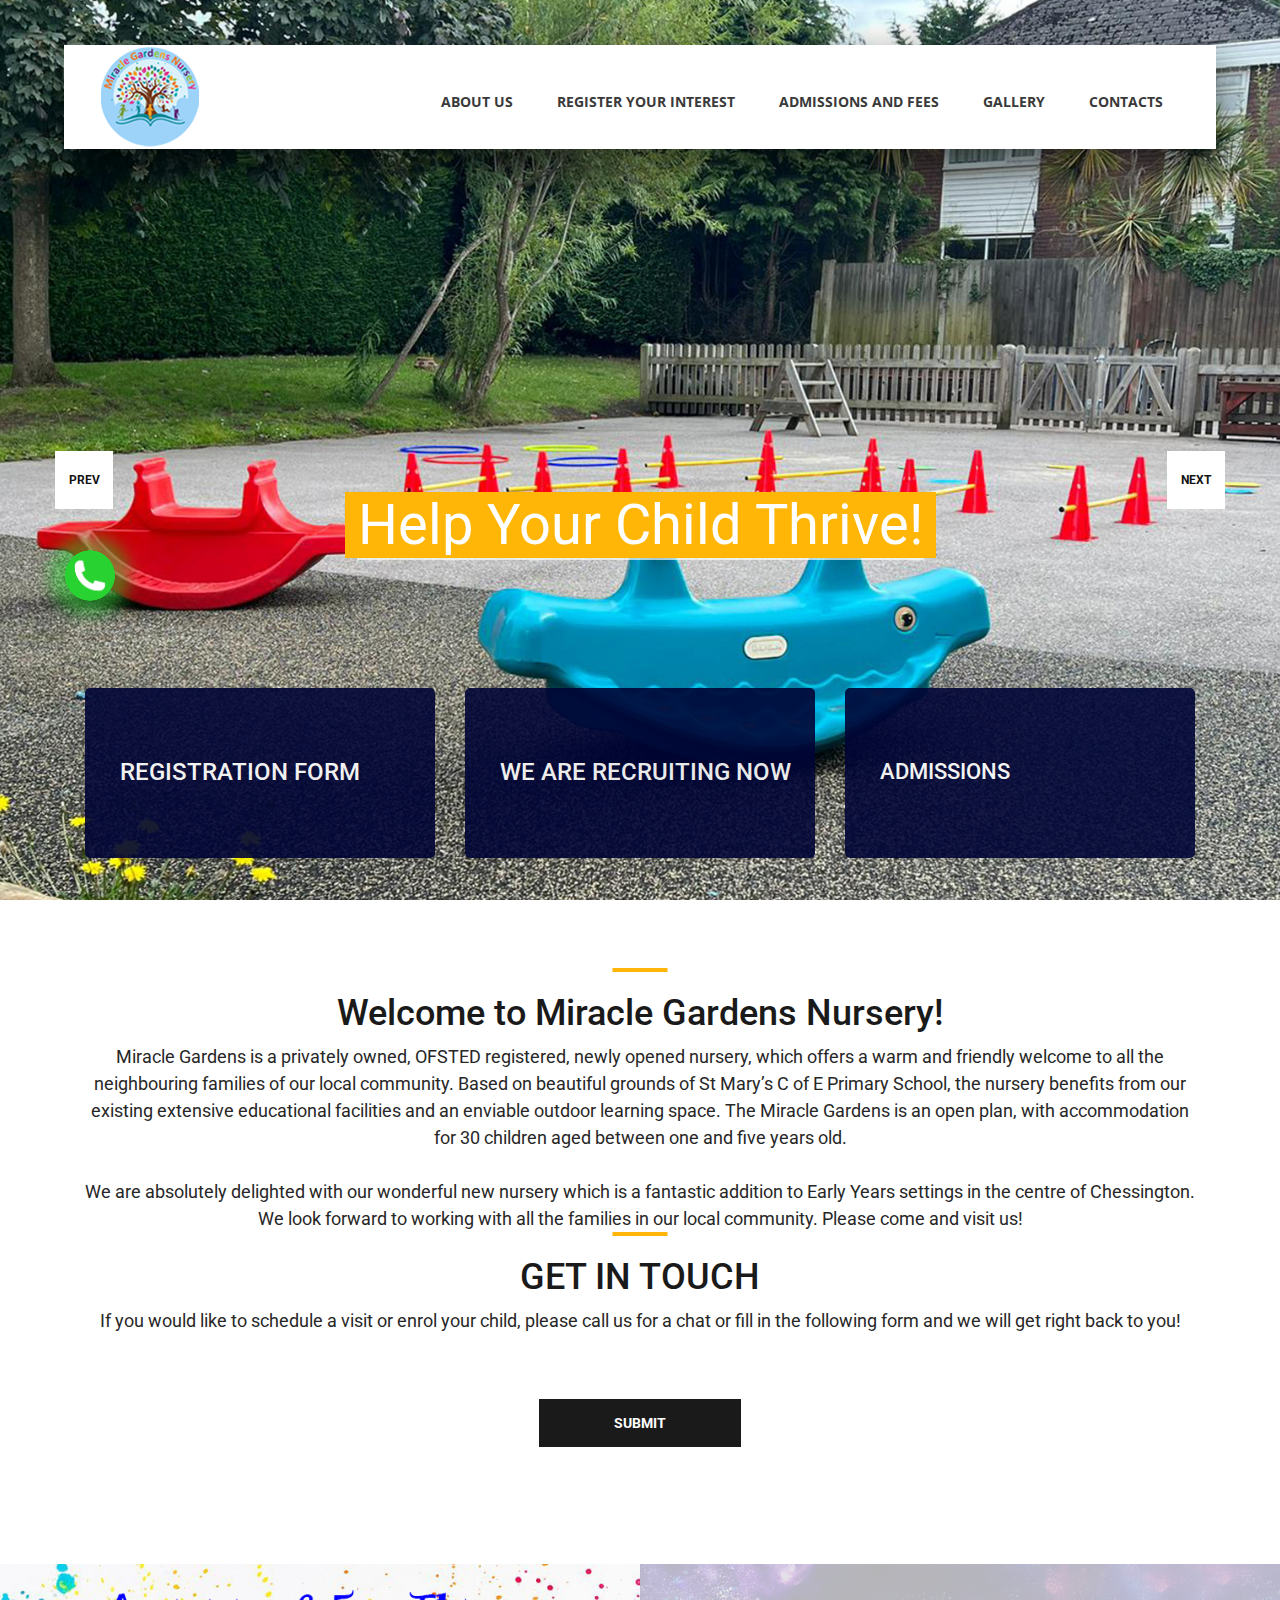
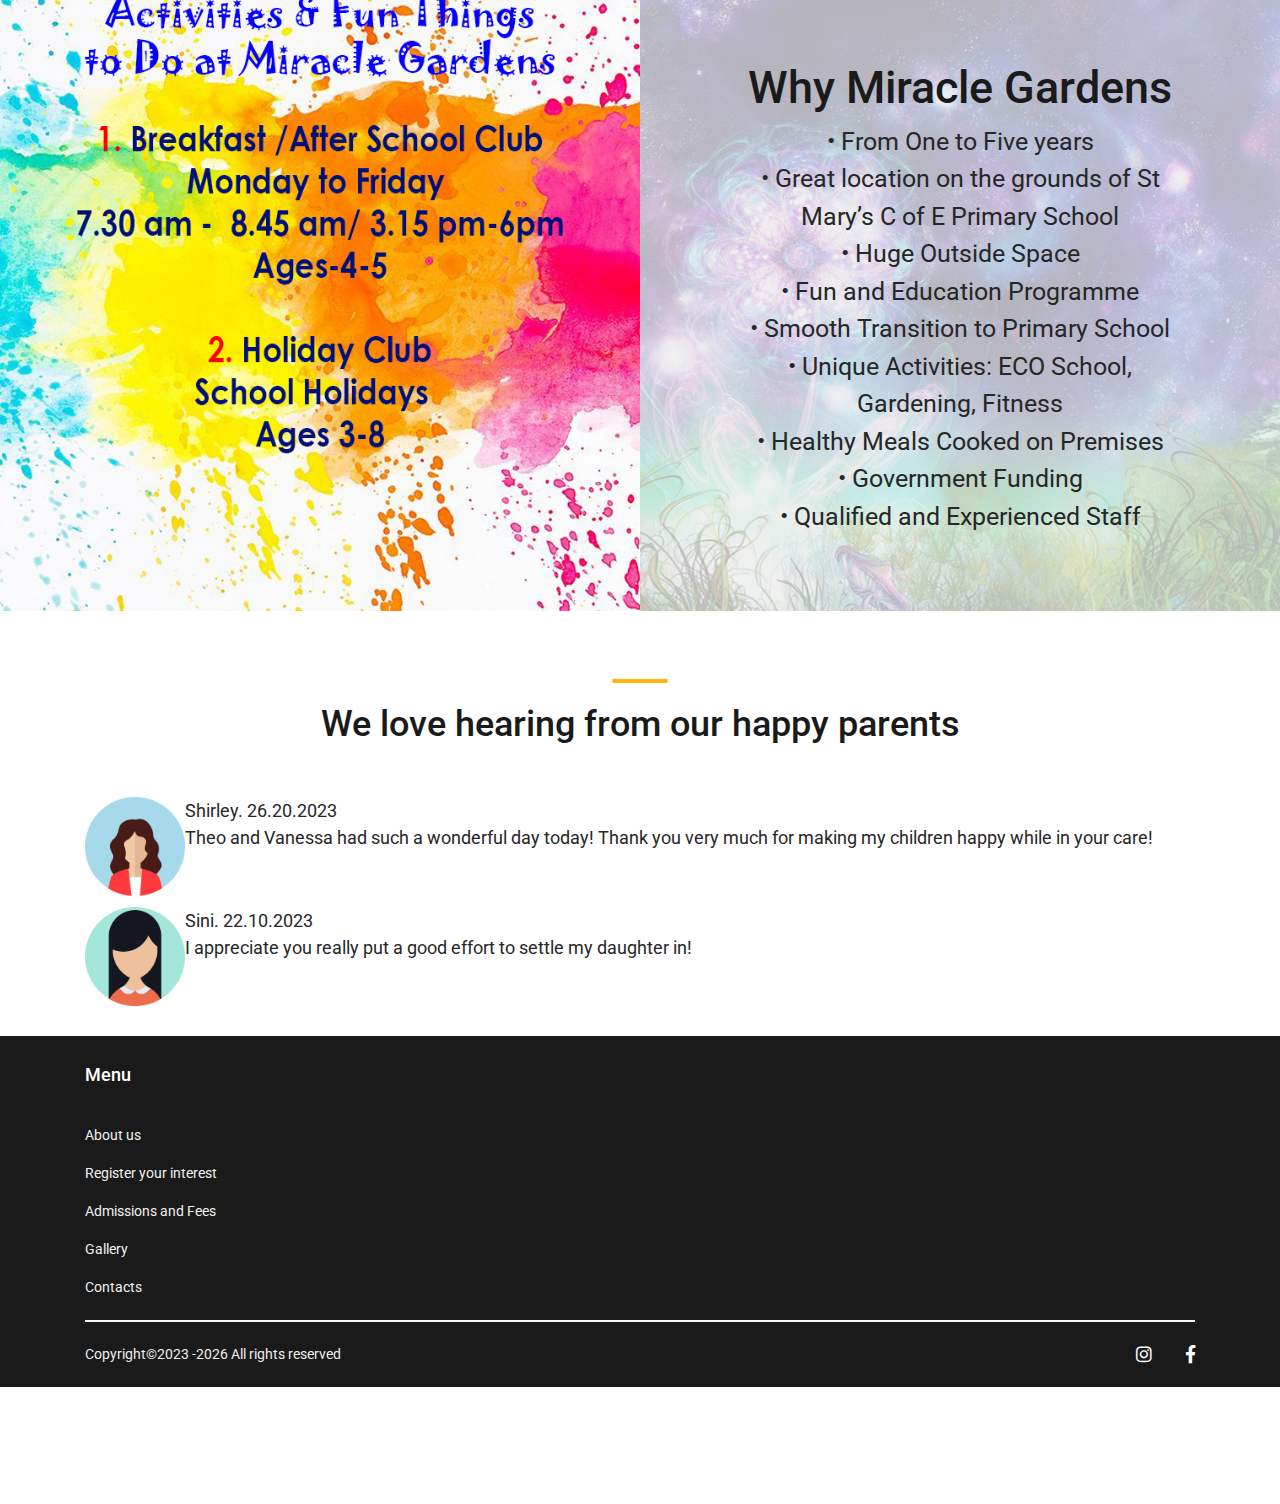
==== commit 438c9f00: "т ьтьт" ====
--- a/index.html
+++ b/index.html
@@ -1,24 +1,23 @@
 <!DOCTYPE html>
 <html lang="uk">
-<head>
-	<!-- Google tag (gtag.js) -->
-<script async src="https://www.googletagmanager.com/gtag/js?id=G-5FJXS521YR"></script>
+<!-- Google tag (gtag.js) -->
+<script async src="https://www.googletagmanager.com/gtag/js?id=G-173P054KX6"></script>
 <script>
   window.dataLayer = window.dataLayer || [];
   function gtag(){dataLayer.push(arguments);}
   gtag('js', new Date());
 
-  gtag('config', 'G-5FJXS521YR');
+  gtag('config', 'G-173P054KX6');
 </script>
-<title>Miracle Gardens Nursery</title>
+<title>Miracle Gardens Nursery | Private kindergarten</title>
 <meta charset="utf-8">
 <meta http-equiv="X-UA-Compatible" content="IE=edge">
 
 <meta name="viewport" content="width=device-width, initial-scale=1">
-<meta name="keywords" content="....">
-<meta name="description" content="...">
-<meta property="og:title" content="...">
-<meta property="og:description" content="...">
+<meta name="keywords" content="Miracle Gardens Nursery, Private kindergarten, From One to Five years, Great location on the grounds of St Mary’s C of E Primary School, Huge Outside Space, Fun and Education Programme, Smooth Transition to Primary School, Unique Activities: ECO School, Gardening, Fitness, Healthy Meals Cooked on Premises, Government Funding, Qualified and Experienced Staff">
+<meta name="description" content="Miracle Gardens Nursery, Private kindergarten, From One to Five years, Great location on the grounds of St Mary’s C of E Primary School, Huge Outside Space, Fun and Education Programme, Smooth Transition to Primary School, Unique Activities: ECO School, Gardening, Fitness, Healthy Meals Cooked on Premises, Government Funding, Qualified and Experienced Staff">
+<meta property="og:title" content="Miracle Gardens Nursery | Private kindergarten">
+<meta property="og:description" content="Miracle Gardens Nursery, Private kindergarten, From One to Five years, Great location on the grounds of St Mary’s C of E Primary School, Huge Outside Space, Fun and Education Programme, Smooth Transition to Primary School, Unique Activities: ECO School, Gardening, Fitness, Healthy Meals Cooked on Premises, Government Funding, Qualified and Experienced Staff">
 <link rel="stylesheet" type="text/css" href="styles/bootstrap4/bootstrap.min.css">
 <link href="plugins/fontawesome-free-5.0.1/css/fontawesome-all.css" rel="stylesheet" type="text/css">
 <link rel="stylesheet" type="text/css" href="plugins/OwlCarousel2-2.2.1/owl.carousel.css">
@@ -183,12 +182,8 @@
 							
 							<div class="hero_box_content">
 								<h2 class="hero_box_titleq">
-									<div class="titleq">NURSERY OPEN DAYS</div>
-									
-									Saturday, November 18th-11a-1pm
-									<br>Tuesday, December 5th-4p-6pm
-									<br>Saturday, December 16th-11am-1pm
-									<br>Book your space today!
+									<div class="titleq">ADMISSIONS</div>
+								
 									
 									
 								 </h2>
@@ -270,7 +265,7 @@
 
 					<div class="search_section d-flex flex-column align-items-center justify-content-center">
 						<div class="search_background" style="background-image:url(images/search_background.jpg);"></div>
-						<div class="search_content text-center">
+						<div class="search_content text-center txts">
 							<h1 class="search_title">Why Miracle Gardens</h1>
 							•	From One to Five years 
 							<br>•	Great location on the grounds of St Mary’s C of E Primary School
--- a/styles/main_styles.css
+++ b/styles/main_styles.css
@@ -1159,6 +1159,9 @@
 {
 	width: 522px;
 }
+.txts {
+	font-size: 25px;
+}
 .search_background1
 {
 	position: absolute;
@@ -1187,6 +1190,7 @@
 {
 	color: #1a1a1a;
 	margin-top: 20px;
+	font-size: 45px;
 }
 
 /*********************************
--- a/styles/responsive.css
+++ b/styles/responsive.css
@@ -588,6 +588,7 @@
 	}
 	.hero_box_title
 	{
+		text-align: center;
 		font-size: 18px;
 		margin-bottom: 3px;
 	}
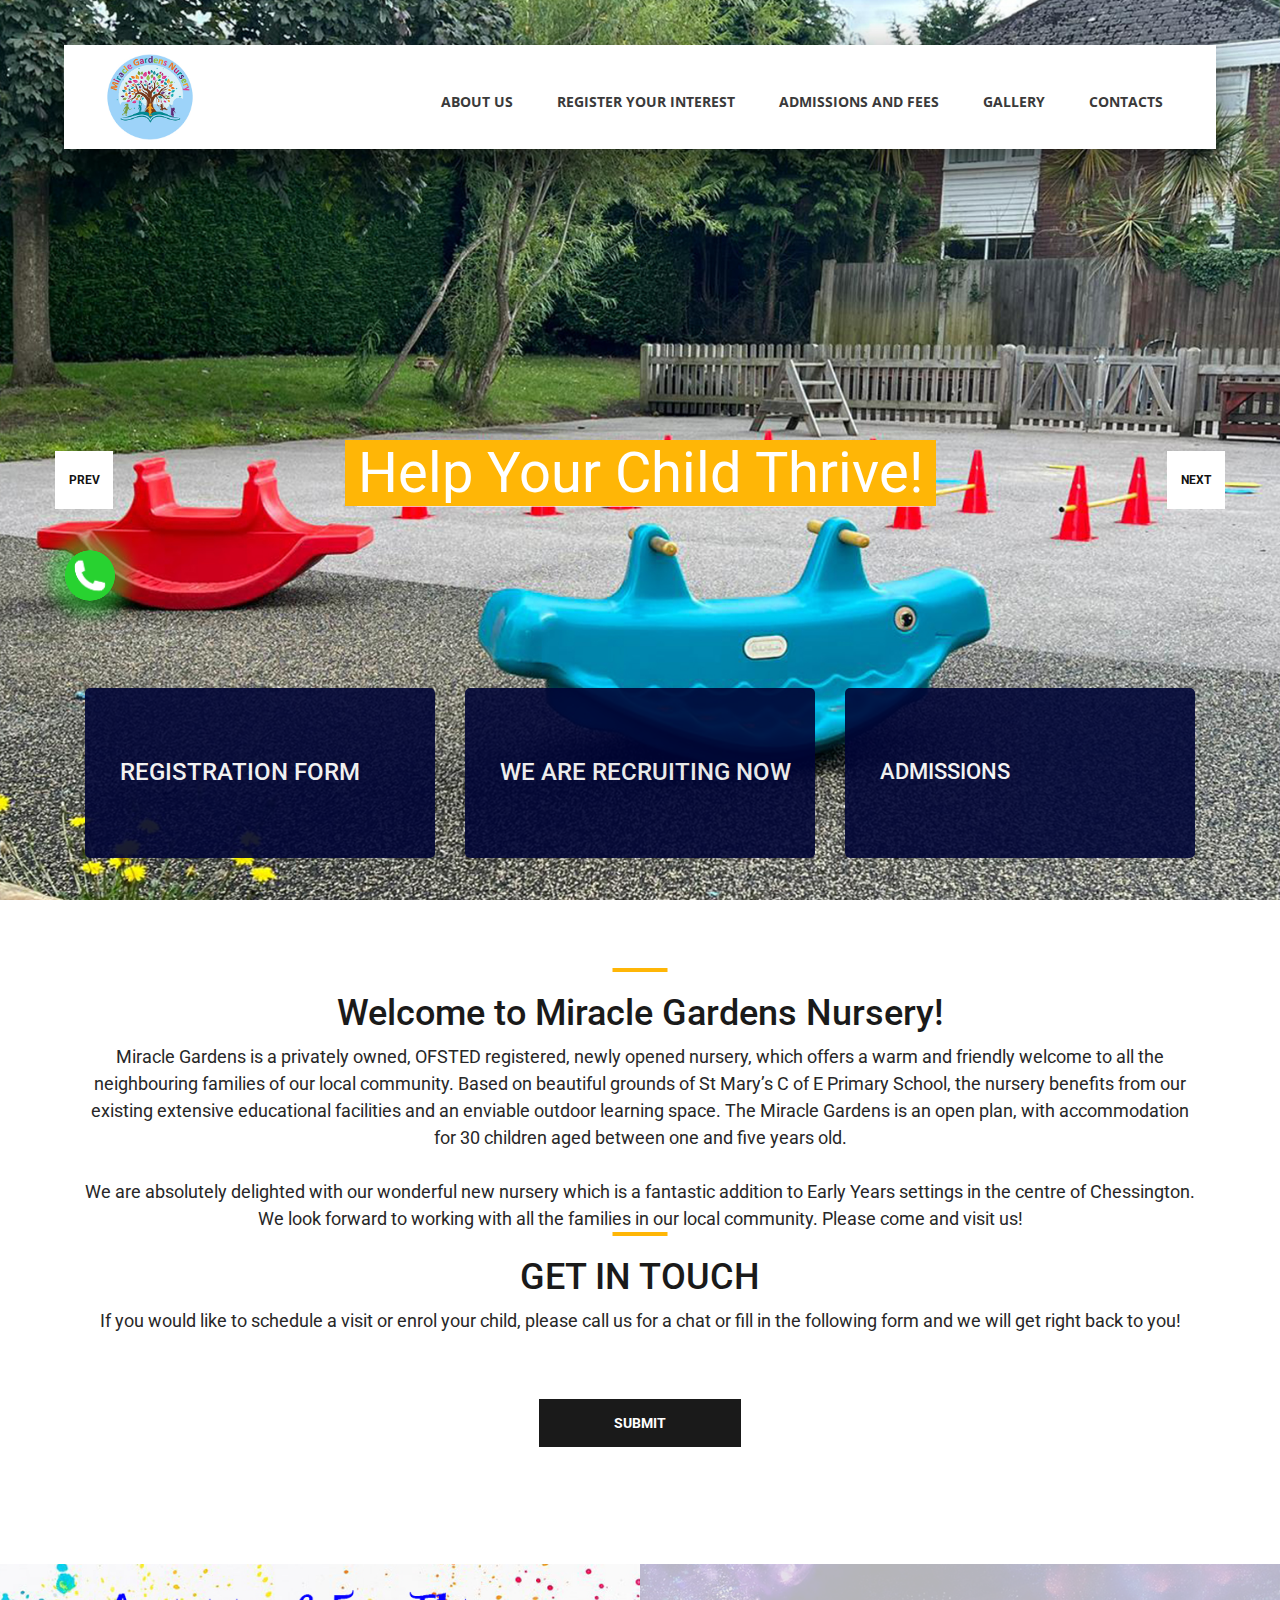
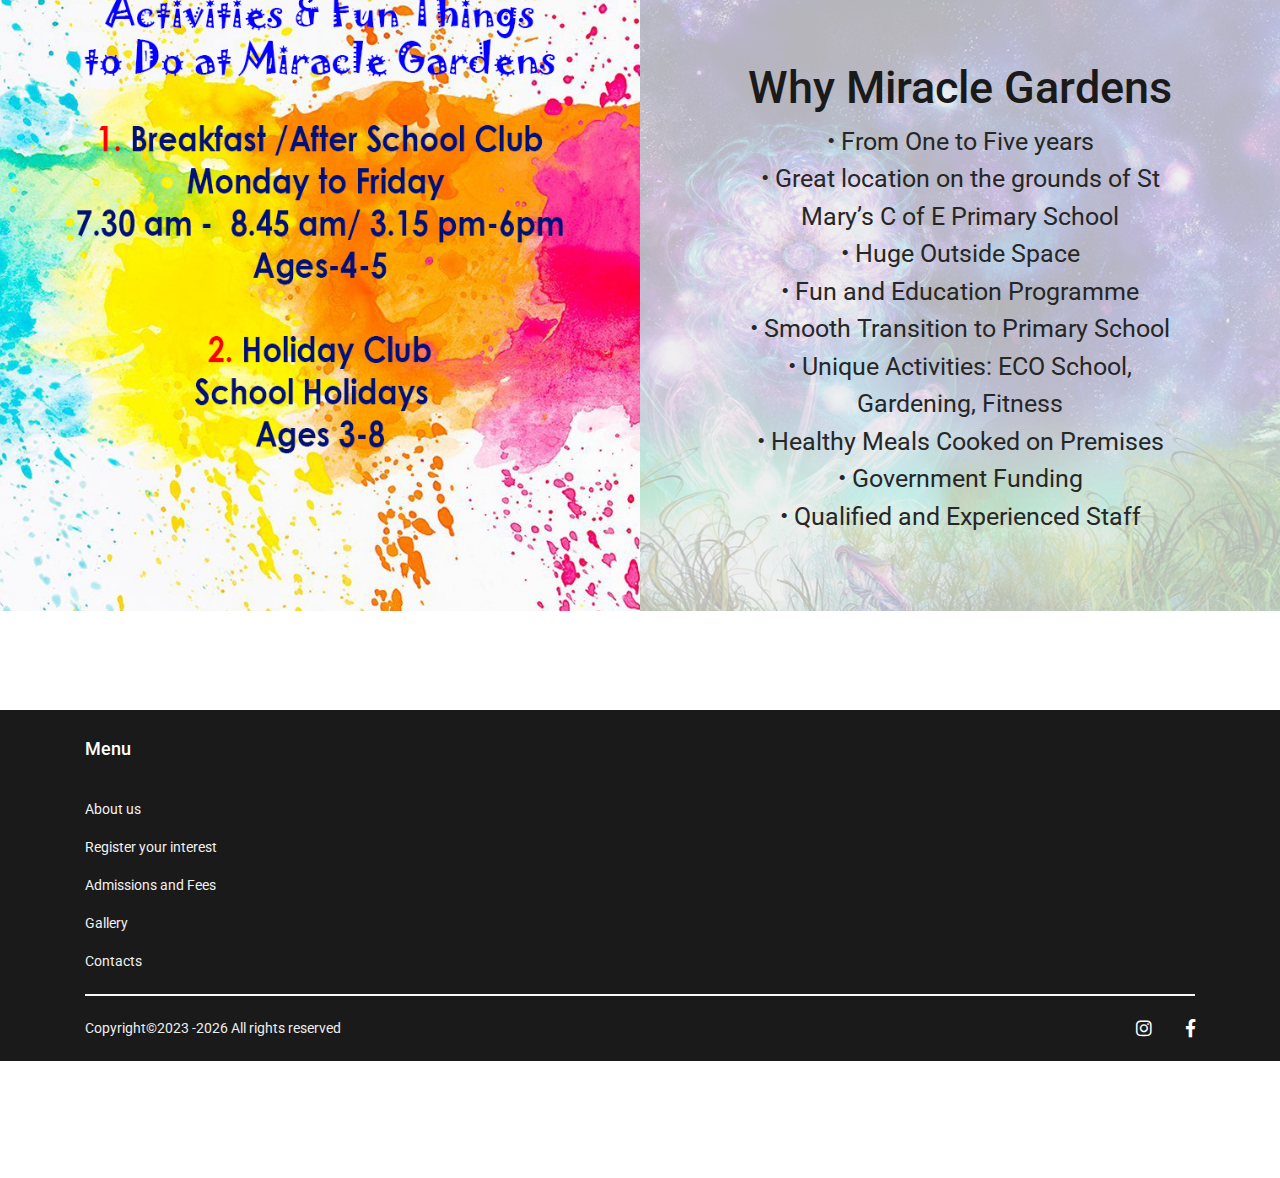
==== commit 00c15f75: "ygfh" ====
--- a/index.html
+++ b/index.html
@@ -298,27 +298,7 @@
 		<div class="container">
 			<div class="row">
 				<div class="col">
-					<div class="section_title text-center">
-						<h1>We love hearing from our happy parents</h1>
-						<div class="rec"><img src="images/per1.png" alt="" class="person">
-							<div class="info-title1"> 
-								Shirley. 26.20.2023
-								<br>Theo and Vanessa had such a wonderful day today! 
-								Thank you very much for making my children happy while in your care! 
-								
-							
-							</div> </div>
-							<div class="rec"><img src="images/per2.png" alt="" class="person">
-								<div class="info-title1"> 
-									Sini. 22.10.2023                                                                                     
-<br>I appreciate you really put a good effort to settle my daughter in!
-
-									
-								
-								</div> </div>
-						
-							
-				</div>
+				
 			</div>
 
 			
--- a/styles/main_styles.css
+++ b/styles/main_styles.css
@@ -352,6 +352,9 @@
 	display: inline-block;
 	padding-left: 36px;
 }
+.logo_img {
+	max-width: 100px;
+}
 .logo span
 {
 	font-family: 'Open Sans', sans-serif;
@@ -361,6 +364,8 @@
 	vertical-align: middle;
 	text-transform: uppercase;
 	margin-left: 3px;
+	width: 100%;
+
 }
 
 /*********************************
@@ -706,7 +711,7 @@
 }
 .hero_slide_content h1
 {
-	margin-top: 20px;
+	margin-top: -80px;
 	font-size: 45px;
 	font-weight: 400;
 	color: #ffffff;
--- a/styles/responsive.css
+++ b/styles/responsive.css
@@ -303,7 +303,7 @@
 		padding-left: 15px;
 	}
 	.logo_img {
-		max-width: 100%;
+		max-width: 100px;
 	}
 	.logo img
 	{
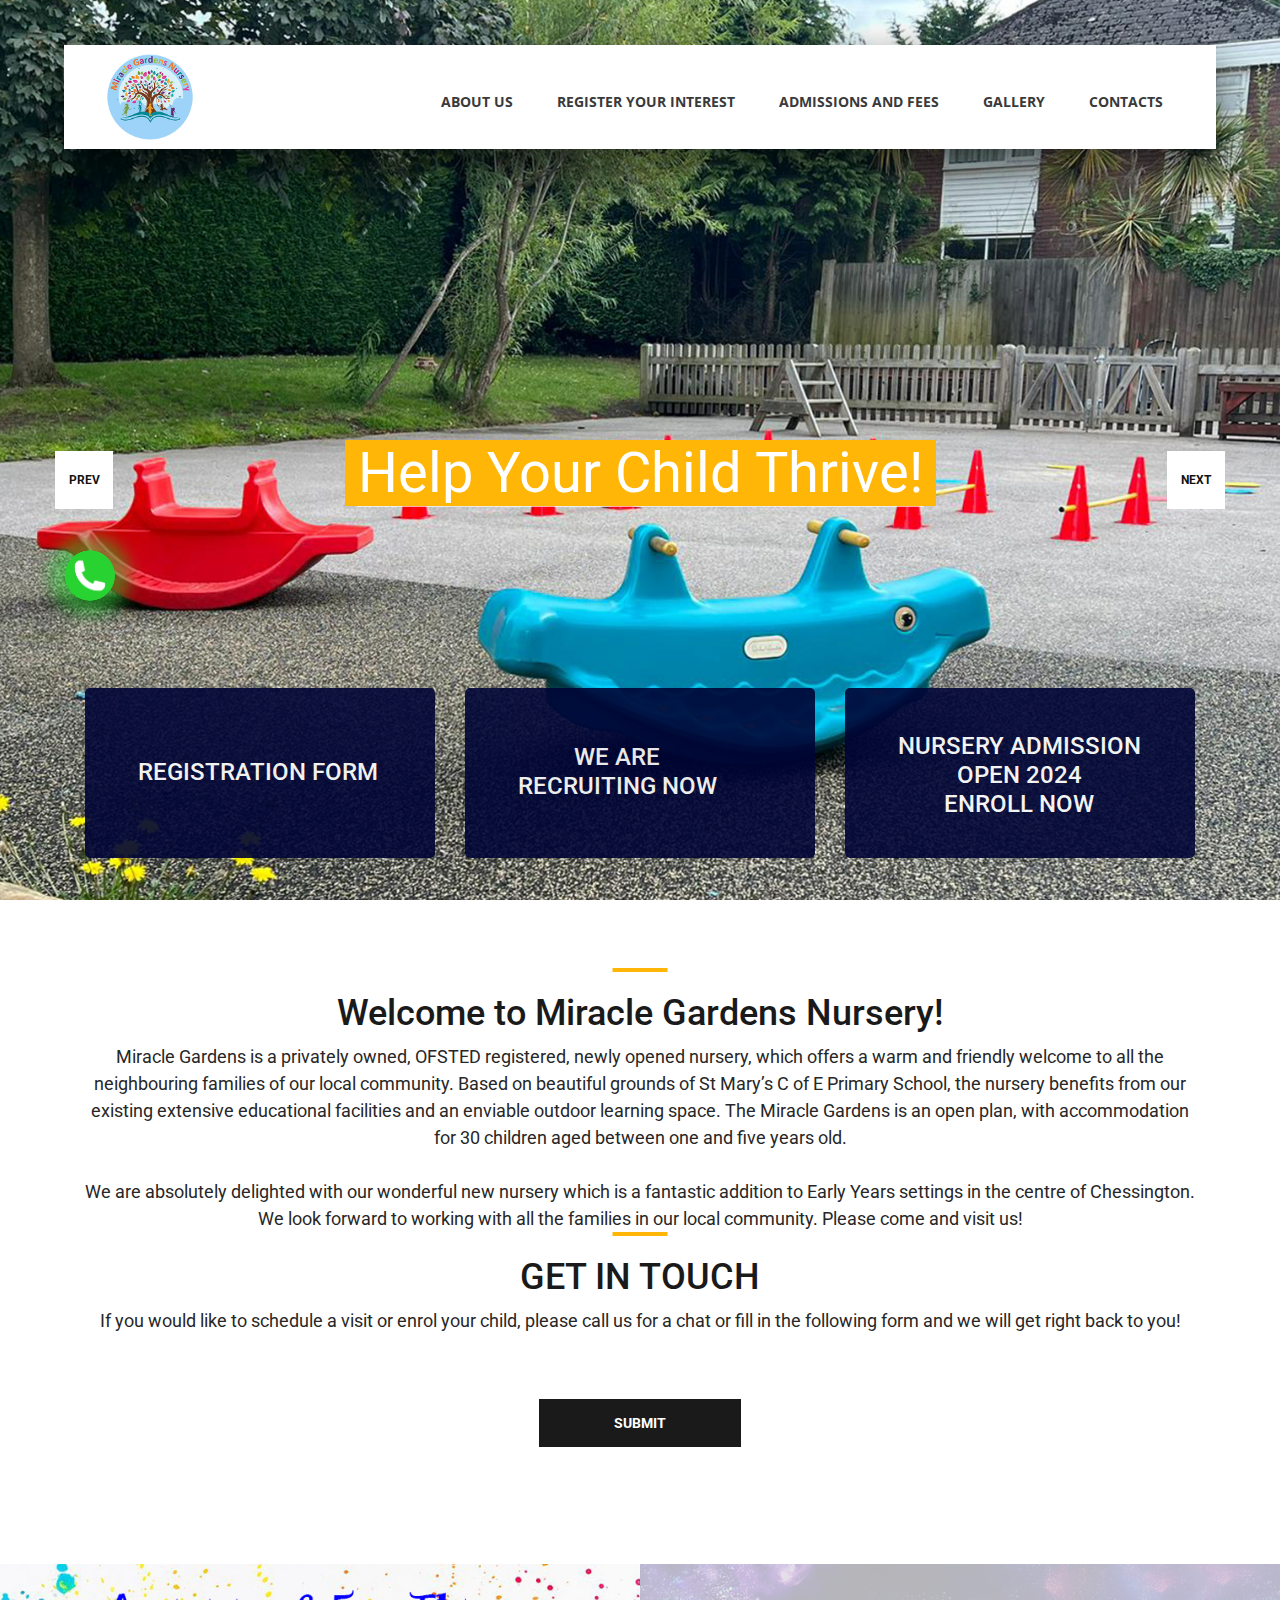
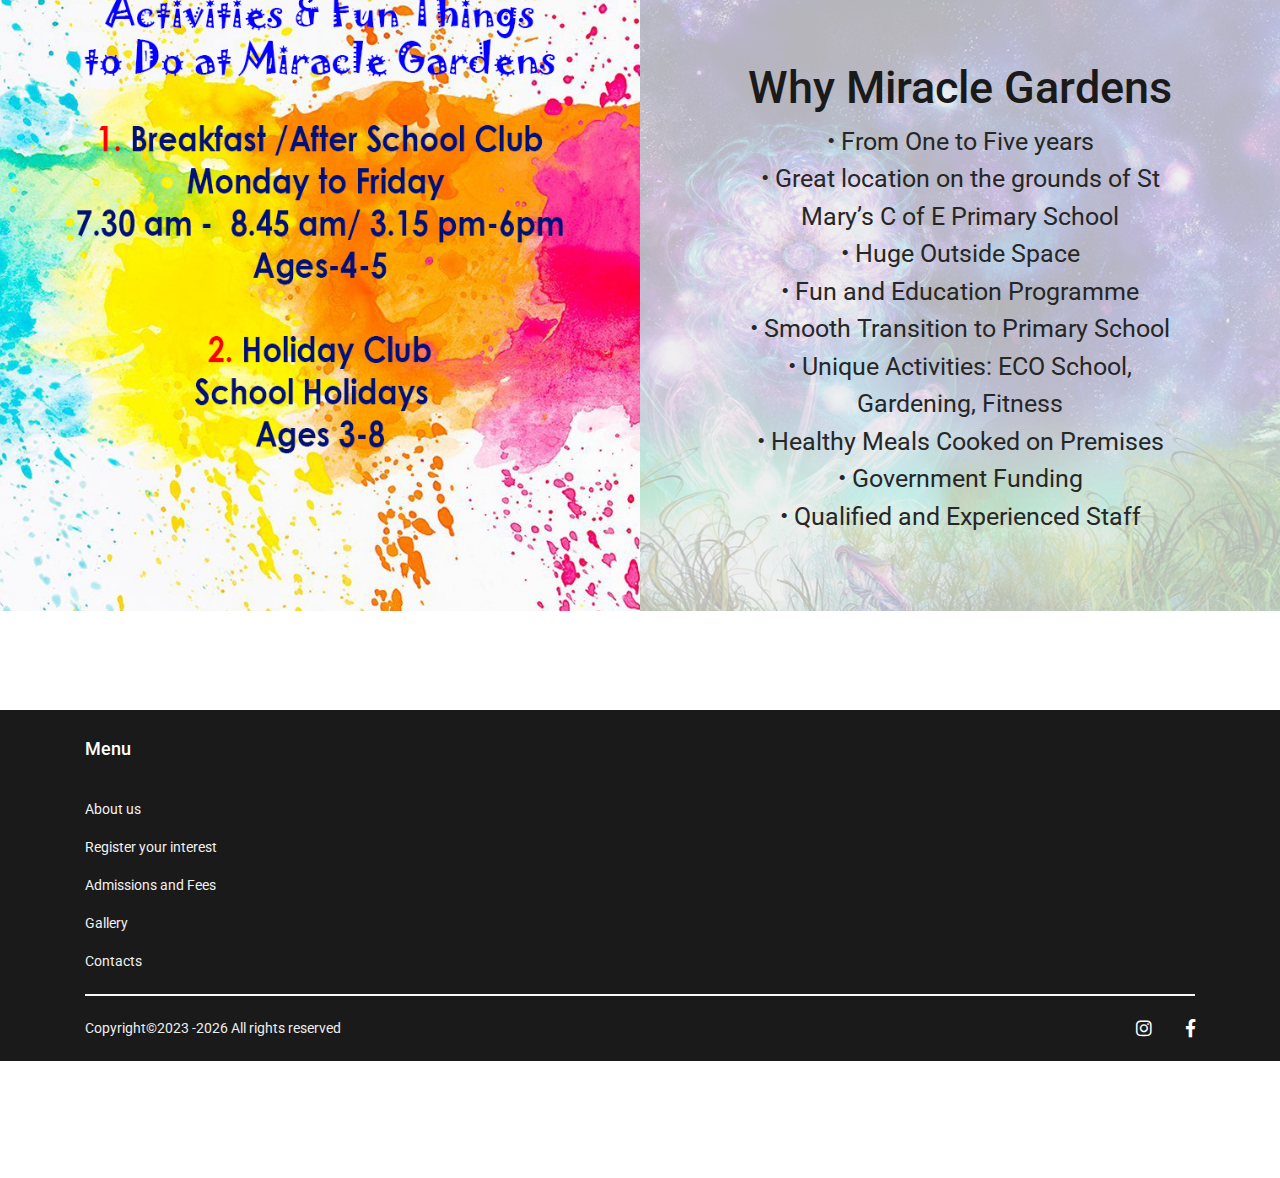
==== commit e37f3de3: "klk" ====
--- a/index.html
+++ b/index.html
@@ -171,7 +171,7 @@
 						<a href="vacancies.html"><div class="hero_box d-flex flex-row align-items-center justify-content-start">
 							
 							<div class="hero_box_content">
-								<h2 class="hero_box_title">WE ARE RECRUITING NOW</h2>
+								<h2 class="hero_box_title">WE ARE <br>RECRUITING NOW</h2>
 								
 							</div>
 						</div></a>
@@ -182,7 +182,10 @@
 							
 							<div class="hero_box_content">
 								<h2 class="hero_box_titleq">
-									<div class="titleq">ADMISSIONS</div>
+									<h2 class="hero_box_title">NURSERY ADMISSION
+										<br>OPEN 2024
+								   <br>ENROLL NOW</h2>
+									
 								
 									
 									
--- a/styles/main_styles.css
+++ b/styles/main_styles.css
@@ -814,7 +814,7 @@
 	width: 100%;
 	height: 170px;
 	background: #000536;
-	padding-left: 35px;
+	padding-left: 15%;
 	cursor: pointer;
 	opacity: 0.9;
 	border-radius: 5px;
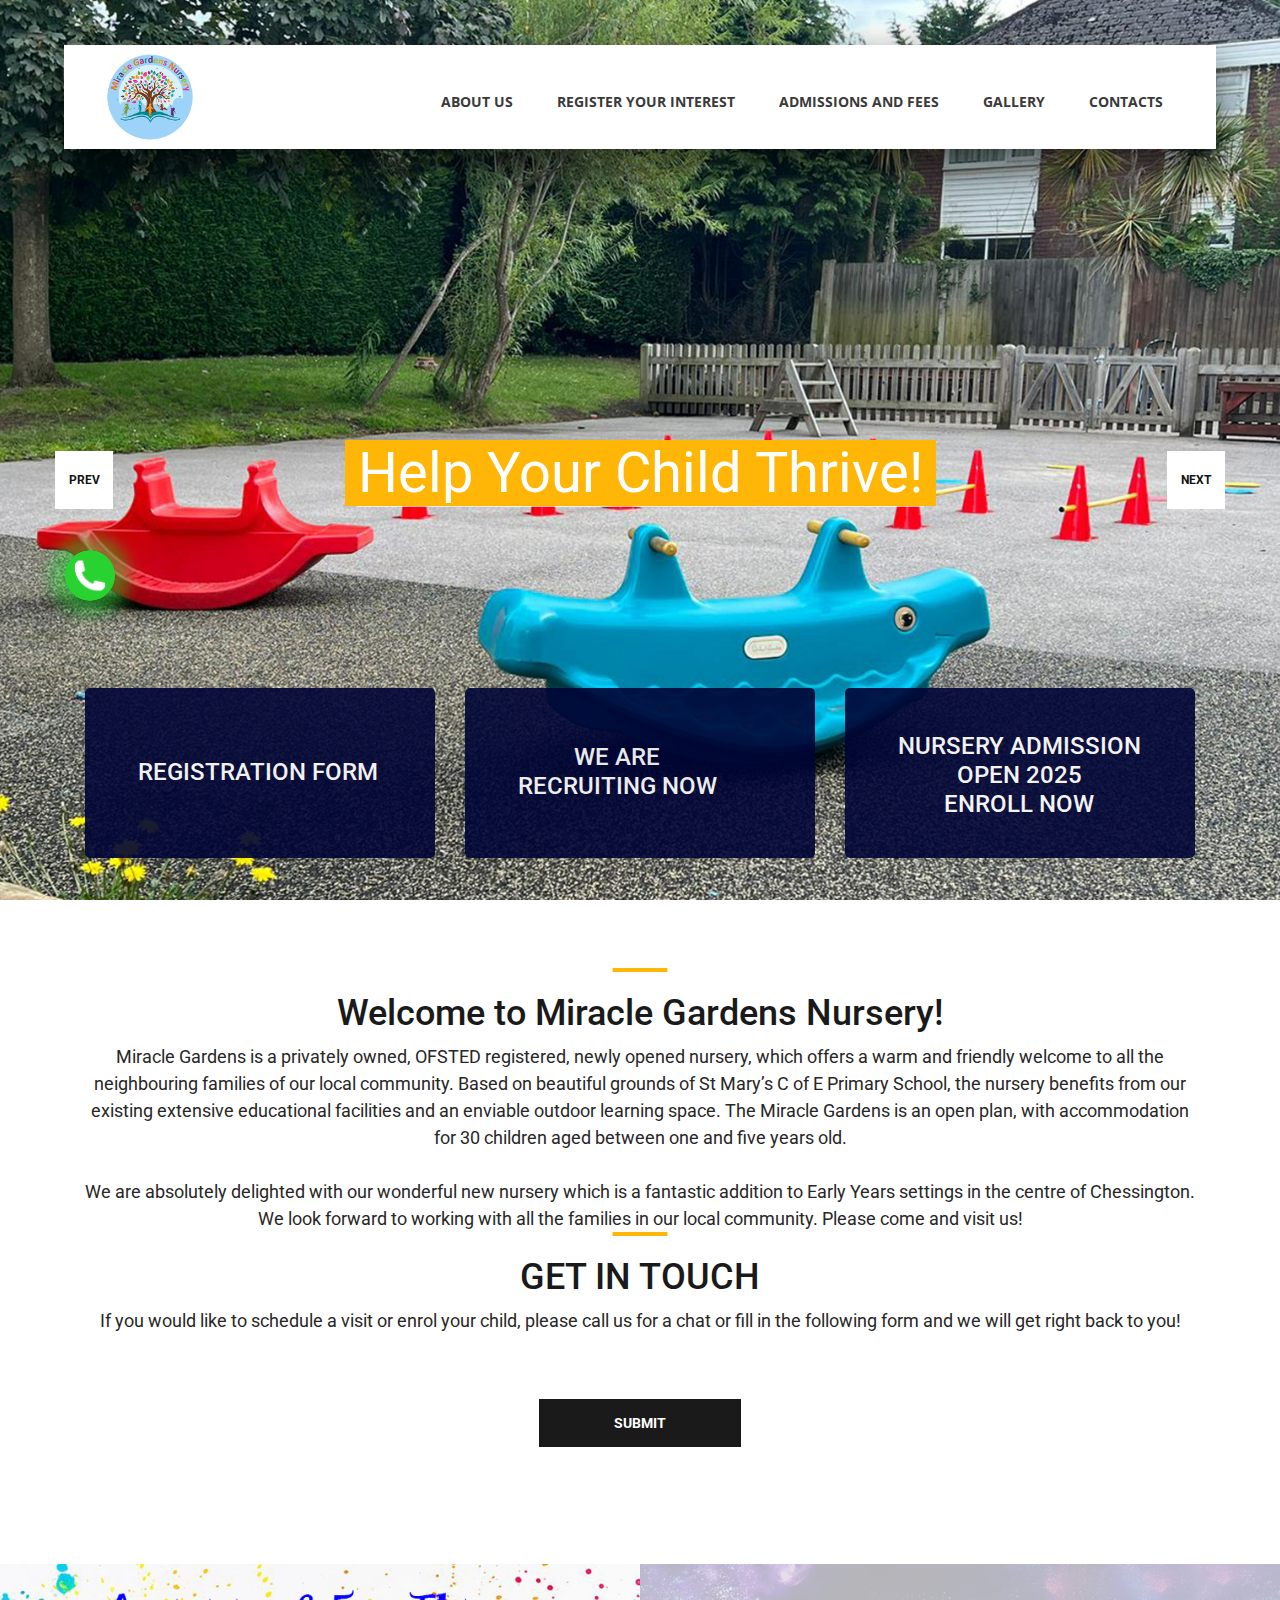
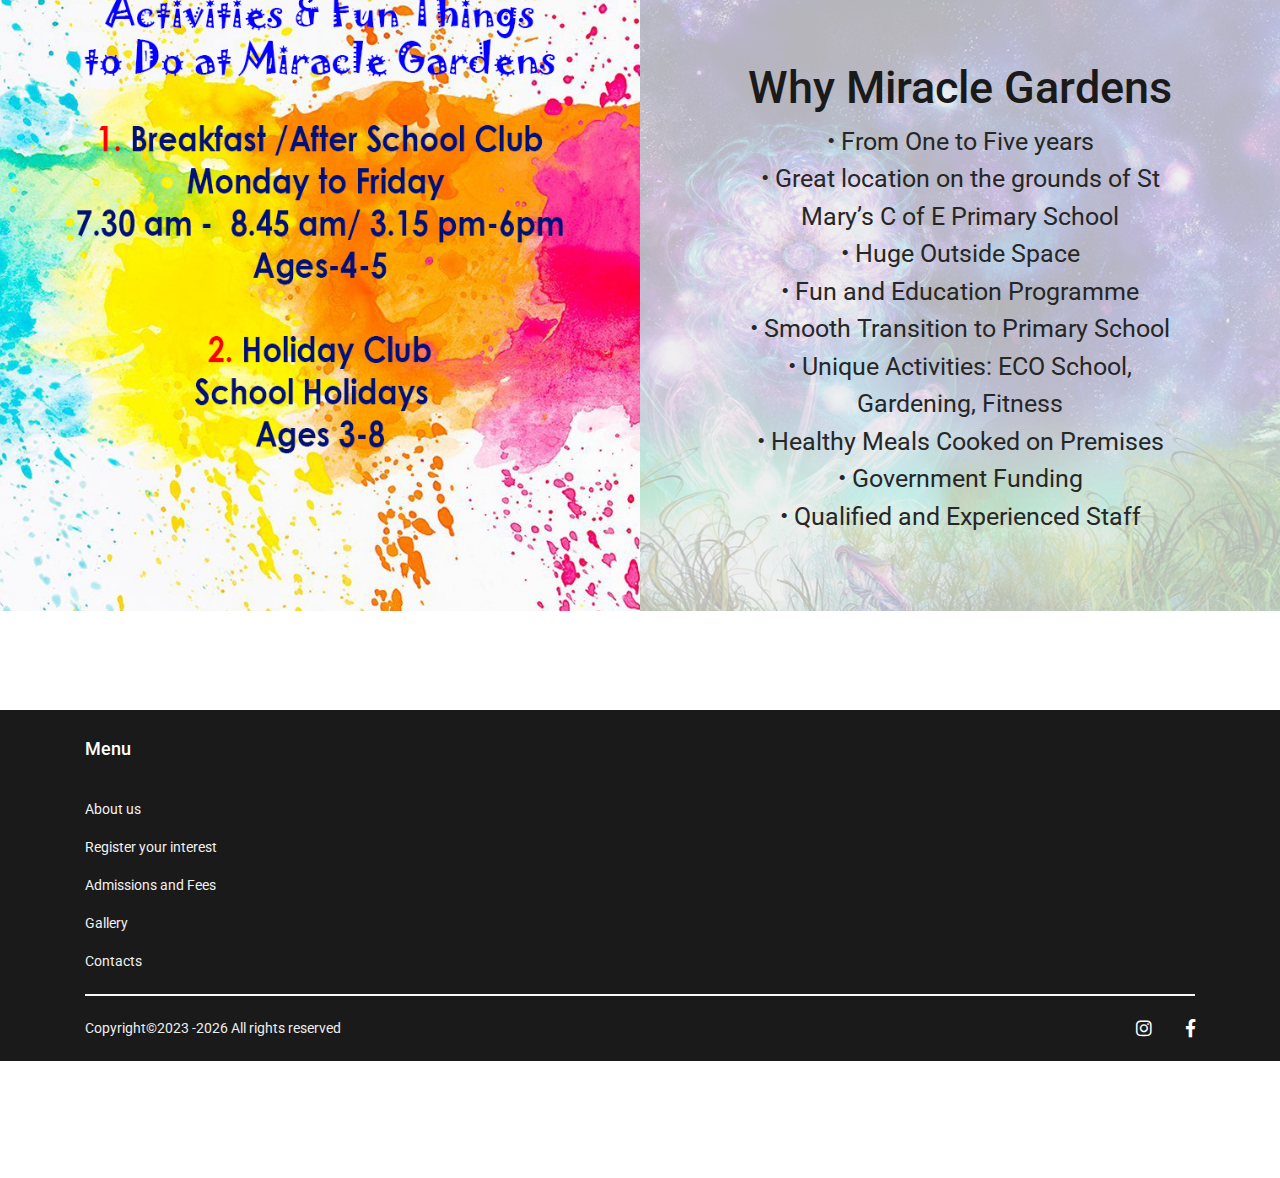
==== commit 68004615: "565" ====
--- a/index.html
+++ b/index.html
@@ -183,7 +183,7 @@
 							<div class="hero_box_content">
 								<h2 class="hero_box_titleq">
 									<h2 class="hero_box_title">NURSERY ADMISSION
-										<br>OPEN 2024
+										<br>OPEN 2025
 								   <br>ENROLL NOW</h2>
 									
 								
--- a/styles/main_styles.css
+++ b/styles/main_styles.css
@@ -90,6 +90,9 @@
     -moz-box-sizing: border-box;
     box-sizing: border-box;
 }
+.img_t {
+	max-width: 100%;
+}
 ul
 {
 	list-style: none;
